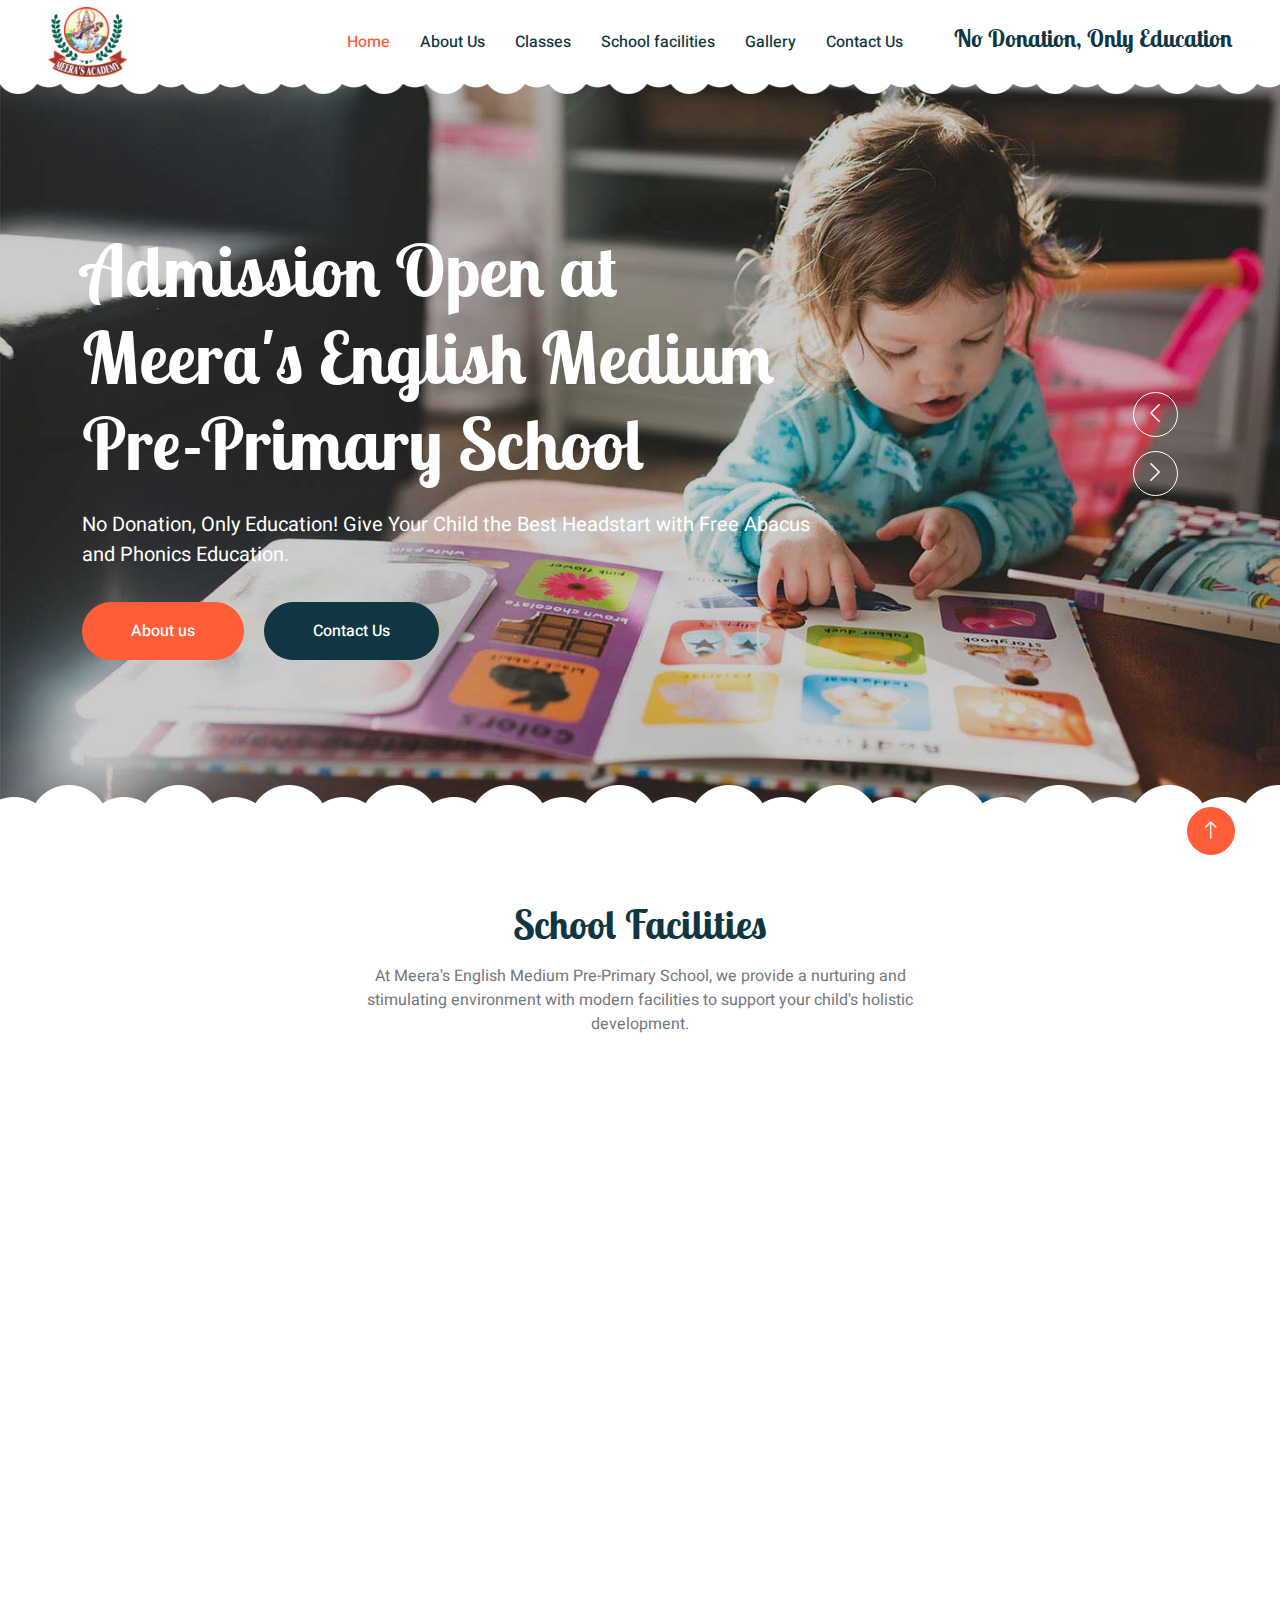
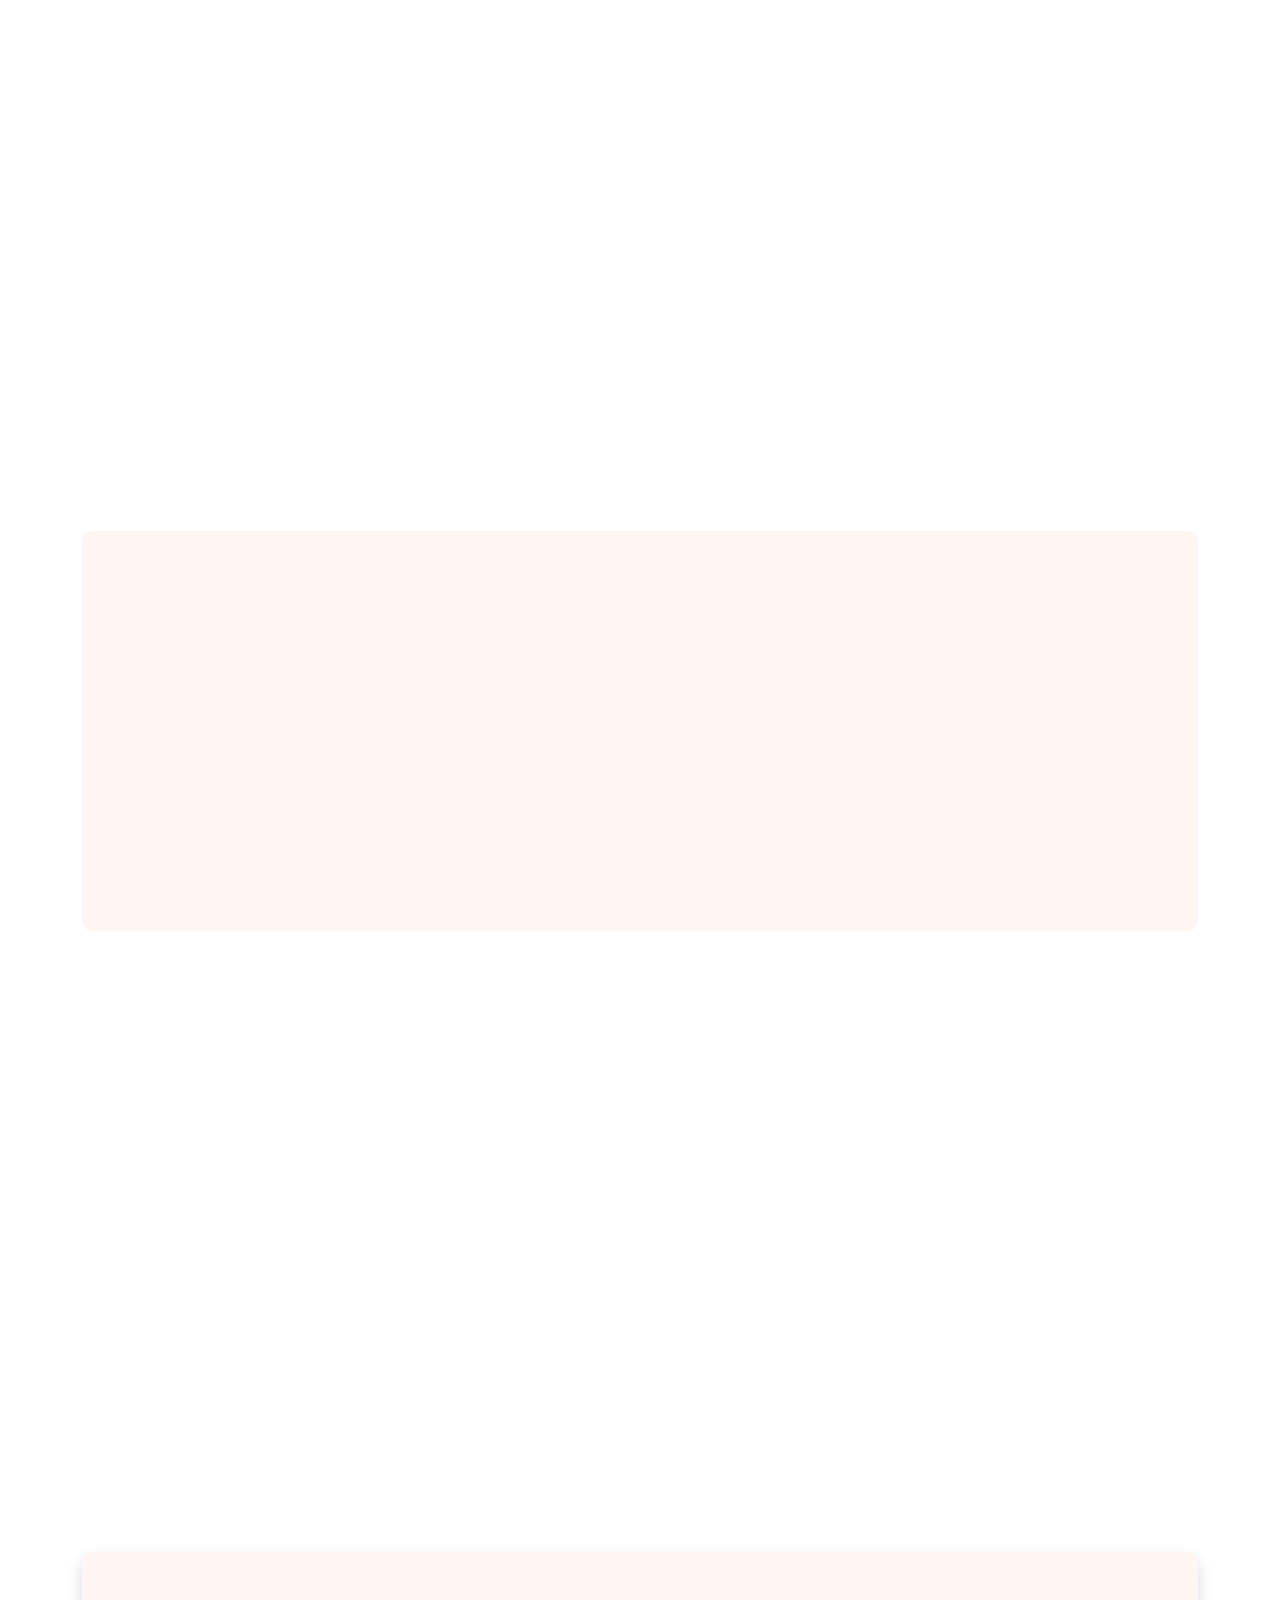
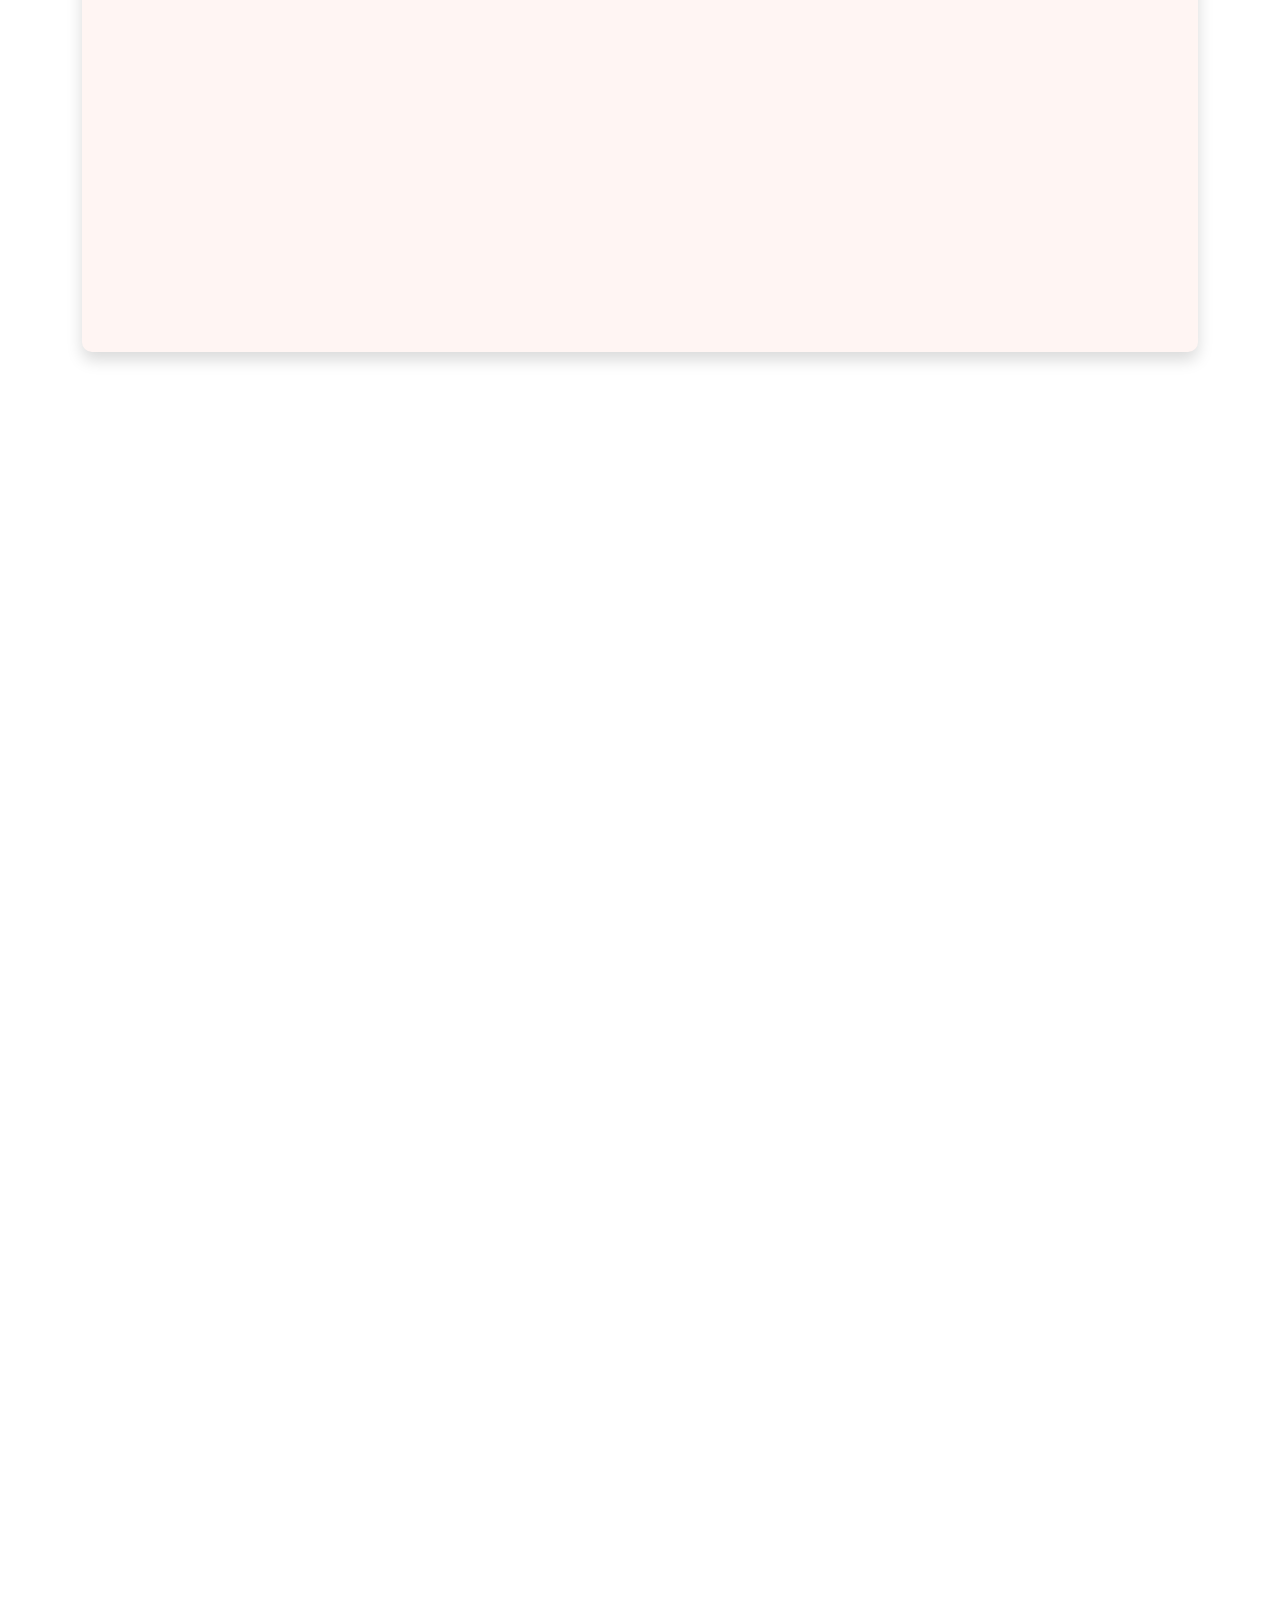
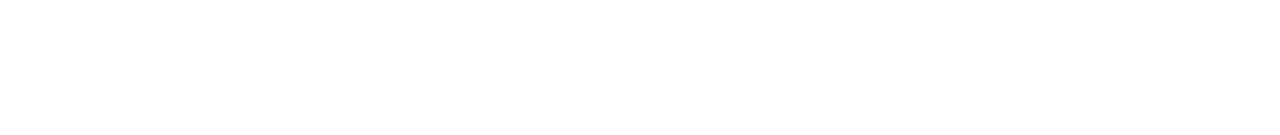
==== index.html @ 2c327e17 "first commit" ====
<!DOCTYPE html>
<html lang="en">
  <head>
    <meta charset="utf-8" />
    <title>Meera's Academy</title>
    <meta content="width=device-width, initial-scale=1.0" name="viewport" />
    <meta content="" name="keywords" />
    <meta content="" name="description" />

    <!-- Favicon -->
    <link rel="icon" href="/img/favicon.png" type="image/x-icon" />


    <!-- Google Web Fonts -->
    <link rel="preconnect" href="https://fonts.googleapis.com" />
    <link rel="preconnect" href="https://fonts.gstatic.com" crossorigin />
    <link
      href="https://fonts.googleapis.com/css2?family=Heebo:wght@400;500;600&family=Inter:wght@600&family=Lobster+Two:wght@700&display=swap"
      rel="stylesheet"
    />

    <!-- Icon Font Stylesheet -->
    <link
      href="https://cdnjs.cloudflare.com/ajax/libs/font-awesome/5.10.0/css/all.min.css"
      rel="stylesheet"
    />
    <link
      href="https://cdn.jsdelivr.net/npm/bootstrap-icons@1.4.1/font/bootstrap-icons.css"
      rel="stylesheet"
    />

    <!-- Libraries Stylesheet -->
    <link href="lib/animate/animate.min.css" rel="stylesheet" />
    <link href="lib/owlcarousel/assets/owl.carousel.min.css" rel="stylesheet" />

    <!-- Customized Bootstrap Stylesheet -->
    <link href="css/bootstrap.min.css" rel="stylesheet" />

    <!-- Template Stylesheet -->
    <link href="css/style.css" rel="stylesheet" />
  </head>

  <body>
    <div class="container-xxl bg-white p-0">
      <!-- Spinner Start -->
      <div
        id="spinner"
        class="show bg-white position-fixed translate-middle w-100 vh-100 top-50 start-50 d-flex align-items-center justify-content-center"
      >
        <div
          class="spinner-border text-primary"
          style="width: 3rem; height: 3rem"
          role="status"
        >
          <span class="sr-only">Loading...</span>
        </div>
      </div>
      <!-- Spinner End -->

      <!-- Navbar Start -->
      <nav
        class="navbar navbar-expand-lg bg-white navbar-light sticky-top px-4 px-lg-5 py-lg-0"
      >
        <a href="index.html" class="navbar-brand">
          <img
            src="/img/logo-2024.png"
            alt="School Logo"
            class="m-0 text-primary"
            style="height: 70px"
          />
        </a>

        <button
          type="button"
          class="navbar-toggler"
          data-bs-toggle="collapse"
          data-bs-target="#navbarCollapse"
        >
          <span class="navbar-toggler-icon"></span>
        </button>
        <div class="collapse navbar-collapse" id="navbarCollapse">
          <div class="navbar-nav mx-auto">
            <a href="index.html" class="nav-item nav-link active">Home</a>
            <a href="about.html" class="nav-item nav-link">About Us</a>
            <a href="classes.html" class="nav-item nav-link">Classes</a>
            <a href="facility.html" class="nav-item nav-link">School facilities</a>
            <a href="gallery.html" class="nav-item nav-link">Gallery</a>
            <!-- <div class="nav-item dropdown">
              <a
                href="#"
                class="nav-link dropdown-toggle"
                data-bs-toggle="dropdown"
                >Pages</a
              >
              <div
                class="dropdown-menu rounded-0 rounded-bottom border-0 shadow-sm m-0"
              >
                <a href="facility.html" class="dropdown-item"
                  >School Facilities</a
                >
                <a href="team.html" class="dropdown-item">Popular Teachers</a>
                <a href="call-to-action.html" class="dropdown-item"
                  >Become A Teachers</a
                >
                <a href="appointment.html" class="dropdown-item"
                  >Make Appointment</a
                >
                <a href="testimonial.html" class="dropdown-item">Testimonial</a>
                <a href="404.html" class="dropdown-item">404 Error</a>
              </div>
            </div> -->
            <a href="contact.html" class="nav-item nav-link">Contact Us</a>
          </div>
          <div class="row g-0">
            <div class="col-12 d-flex flex-column justify-content-center pt-3">
                <h4 class="text-center mb-4">No Donation, Only Education</h4>
            </div>
        </div>
        
        </div>
      </nav>
      <!-- Navbar End -->

      <!-- Carousel Start -->
      <div class="container-fluid p-0 mb-5">
        <div class="owl-carousel header-carousel position-relative">
          <div class="owl-carousel-item position-relative">
            <img
              class="img-fluid"
              src="img/carousel-1.jpg"
              alt="Meera's English Medium Pre-Primary School"
            />
            <div
              class="position-absolute top-0 start-0 w-100 h-100 d-flex align-items-center"
              style="background: rgba(0, 0, 0, 0.2)"
            >
              <div class="container">
                <div class="row justify-content-start">
                  <div class="col-10 col-lg-8">
                    <h1 class="display-2 text-white animated slideInDown mb-4">
                      Admission Open at Meera's English Medium Pre-Primary
                      School
                    </h1>
                    <p class="fs-5 fw-medium text-white mb-4 pb-2">
                      No Donation, Only Education! Give Your Child the Best
                      Headstart with Free Abacus and Phonics Education.
                    </p>
                    <a
                      href="about.html"
                      class="btn btn-primary rounded-pill py-sm-3 px-sm-5 me-3 animated slideInLeft"
                    >
                      About us
                    </a>
                    <a
                      href="contact.html"
                      class="btn btn-dark rounded-pill py-sm-3 px-sm-5 animated slideInRight"
                    >
                      Contact Us
                    </a>
                  </div>
                </div>
              </div>
            </div>
          </div>

          <div class="owl-carousel-item position-relative">
            <img
              class="img-fluid"
              src="img/carousel-2.jpg"
              alt="Meera's English Medium Pre-Primary School"
            />
            <div
              class="position-absolute top-0 start-0 w-100 h-100 d-flex align-items-center"
              style="background: rgba(0, 0, 0, 0.2)"
            >
              <div class="container">
                <div class="row justify-content-start">
                  <div class="col-10 col-lg-8">
                    <h1 class="display-2 text-white animated slideInDown mb-4">
                      Build a Brighter Future for Your Child at Meera's Academy
                    </h1>
                    <p class="fs-5 fw-medium text-white mb-4 pb-2">
                      Enroll today for Playgroup, Nursery, Junior KG, and Senior
                      KG. No Donation, Only Education! Free Abacus and Phonics
                      Classes.
                    </p>
                    <a
                      href="about.html"
                      class="btn btn-primary rounded-pill py-sm-3 px-sm-5 me-3 animated slideInLeft"
                    >
                      About us
                    </a>
                    <a
                      href="classes.html"
                      class="btn btn-dark rounded-pill py-sm-3 px-sm-5 animated slideInRight"
                    >
                      Our Classes
                    </a>
                  </div>
                </div>
              </div>
            </div>
          </div>
        </div>
      </div>
      <!-- Carousel End -->

      <!-- Facilities Start -->
      <div class="container-xxl py-5">
        <div class="container">
          <div
            class="text-center mx-auto mb-5 wow fadeInUp"
            data-wow-delay="0.1s"
            style="max-width: 600px"
          >
            <h1 class="mb-3">School Facilities</h1>
            <p>
              At Meera's English Medium Pre-Primary School, we provide a
              nurturing and stimulating environment with modern facilities to
              support your child's holistic development.
            </p>
          </div>
          <div class="row g-4">
            <div class="col-lg-3 col-sm-6 wow fadeInUp" data-wow-delay="0.1s">
              <div class="facility-item">
                <div class="facility-icon bg-primary">
                  <span class="bg-primary"></span>
                  <i class="fa fa-chalkboard-teacher fa-3x text-primary"></i>
                  <span class="bg-primary"></span>
                </div>
                <div class="facility-text bg-primary">
                  <h3 class="text-primary mb-3">Qualified Teachers</h3>
                  <p class="mb-0">
                    Experienced and caring teachers dedicated to providing
                    quality education and individual attention.
                  </p>
                </div>
              </div>
            </div>
            <div class="col-lg-3 col-sm-6 wow fadeInUp" data-wow-delay="0.3s">
              <div class="facility-item">
                <div class="facility-icon bg-success">
                  <span class="bg-success"></span>
                  <i class="fa fa-book fa-3x text-success"></i>
                  <span class="bg-success"></span>
                </div>
                <div class="facility-text bg-success">
                  <h3 class="text-success mb-3">Free Abacus & Phonics</h3>
                  <p class="mb-0">
                    Enhance cognitive and language skills with our free Abacus
                    and Phonics education programs.
                  </p>
                </div>
              </div>
            </div>
            <div class="col-lg-3 col-sm-6 wow fadeInUp" data-wow-delay="0.5s">
              <div class="facility-item">
                <div class="facility-icon bg-warning">
                  <span class="bg-warning"></span>
                  <i class="fa fa-paint-brush fa-3x text-warning"></i>
                  <span class="bg-warning"></span>
                </div>
                <div class="facility-text bg-warning">
                  <h3 class="text-warning mb-3">Engaging Activities</h3>
                  <p class="mb-0">
                    Creative and fun-filled activities to promote learning
                    through play and exploration.
                  </p>
                </div>
              </div>
            </div>
            <div class="col-lg-3 col-sm-6 wow fadeInUp" data-wow-delay="0.7s">
              <div class="facility-item">
                <div class="facility-icon bg-info">
                  <span class="bg-info"></span>
                  <i class="fa fa-smile fa-3x text-info"></i>
                  <span class="bg-info"></span>
                </div>
                <div class="facility-text bg-info">
                  <h3 class="text-info mb-3">Positive Learning Environment</h3>
                  <p class="mb-0">
                    A nurturing atmosphere that fosters positivity and a love
                    for learning.
                  </p>
                </div>
              </div>
            </div>
          </div>
        </div>
      </div>

      <!-- Facilities End -->

      <!-- About Start -->
      <div class="container-xxl py-5">
        <div class="container">
          <div class="row g-5 align-items-center">
            <div class="col-lg-6 wow fadeInUp" data-wow-delay="0.1s">
              <h1 class="mb-4">
                Discover Our School's Vision and Enriching Activities
              </h1>
              <p>
                At Meera's English Medium Pre-Primary School, we are dedicated
                to creating a joyful and engaging learning environment. Our goal
                is to nurture young minds through play-based learning and a
                well-rounded curriculum.
              </p>
              <p class="mb-4">
                Our cultural activities and interactive programs are designed to
                promote holistic development, build social skills, and encourage
                creative expression. We believe in celebrating every child's
                unique talents and guiding them to thrive both academically and
                emotionally.
              </p>
              <div class="row g-4 align-items-center">
                <div class="col-sm-6">
                  <a
                    class="btn btn-primary rounded-pill py-3 px-5"
                    href="about.html"
                  >
                    Learn More
                  </a>
                </div>
                <div class="col-sm-6">
                  <div class="d-flex align-items-center">
                    <!-- <img
                                    class="rounded-circle flex-shrink-0"
                                    src="img/user.jpg"
                                    alt="Principal"
                                    style="width: 45px; height: 45px"
                                /> -->
                    <div class="ms-3">
                      <h6 class="text-primary mb-1">Mrs. Meera Jambhulkar</h6>
                      <small>Principal & Founder</small>
                    </div>
                  </div>
                </div>
              </div>
            </div>
            <div class="col-lg-6 about-img wow fadeInUp" data-wow-delay="0.5s">
              <div class="row">
                <div class="col-12 text-center">
                  <img
                    class="img-fluid w-75 rounded-circle bg-light p-3"
                    src="img/about-1.jpg"
                    alt="School Activity"
                  />
                </div>
                <div class="col-6 text-start" style="margin-top: -150px">
                  <img
                    class="img-fluid w-100 rounded-circle bg-light p-3"
                    src="img/about-2.jpg"
                    alt="Creative Learning"
                  />
                </div>
                <div class="col-6 text-end" style="margin-top: -150px">
                  <img
                    class="img-fluid w-100 rounded-circle bg-light p-3"
                    src="img/about-3.jpg"
                    alt="Cultural Event"
                  />
                </div>
              </div>
            </div>
          </div>
        </div>
      </div>

      <!-- About End -->

      <!-- Call To Action Start -->
      <div class="container-xxl py-5">
        <div class="container">
          <div class="bg-light rounded">
            <div class="row g-0">
              <div
                class="col-lg-6 wow fadeIn"
                data-wow-delay="0.1s"
                style="min-height: 400px"
              >
                <div class="position-relative h-100">
                  <img
                    class="position-absolute w-100 h-100 rounded"
                    src="img/call-to-action.jpg"
                    style="object-fit: cover"
                    alt="Join Now"
                  />
                </div>
              </div>
              <div class="col-lg-6 wow fadeIn" data-wow-delay="0.5s">
                <div
                  class="h-100 d-flex flex-column justify-content-center p-5"
                >
                  <h1 class="mb-4">Join Now</h1>
                  <p class="mb-4">
                    Be a part of our vibrant community! Join us today to
                    experience quality education, engaging activities, and a
                    nurturing environment that helps your child grow, learn, and
                    thrive.
                  </p>
                </div>
              </div>
            </div>
          </div>
        </div>
      </div>

      <!-- Call To Action End -->

      <!-- Classes Start -->
      <div class="container-xxl py-5">
        <div class="container">
          <div
            class="text-center mx-auto mb-5 wow fadeInUp"
            data-wow-delay="0.1s"
            style="max-width: 600px"
          >
            <h1 class="mb-3">School Classes</h1>
            <p>Build a Brighter Future for Your Child at Meera's Academy</p>
          </div>
          <div class="row g-4">
            <div class="col-lg-3 col-md-6 wow fadeInUp" data-wow-delay="0.1s">
              <div class="classes-item">
                <div class="bg-light rounded-circle w-75 mx-auto p-3">
                  <img
                    class="img-fluid rounded-circle"
                    src="img/classes-1.jpg"
                    alt=""
                  />
                </div>
                <div class="bg-light rounded p-4 pt-5 mt-n5">
                  <a class="d-block text-center h3 mt-3 mb-4" href=""
                    >Play Group</a
                  >
                </div>
              </div>
            </div>
            <div class="col-lg-3 col-md-6 wow fadeInUp" data-wow-delay="0.3s">
              <div class="classes-item">
                <div class="bg-light rounded-circle w-75 mx-auto p-3">
                  <img
                    class="img-fluid rounded-circle"
                    src="img/classes-2.jpg"
                    alt=""
                  />
                </div>
                <div class="bg-light rounded p-4 pt-5 mt-n5">
                  <a class="d-block text-center h3 mt-3 mb-4" href=""
                    >Nursery</a
                  >
                </div>
              </div>
            </div>
            <div class="col-lg-3 col-md-6 wow fadeInUp" data-wow-delay="0.5s">
              <div class="classes-item">
                <div class="bg-light rounded-circle w-75 mx-auto p-3">
                  <img
                    class="img-fluid rounded-circle"
                    src="img/classes-3.jpg"
                    alt=""
                  />
                </div>
                <div class="bg-light rounded p-4 pt-5 mt-n5">
                  <a class="d-block text-center h3 mt-3 mb-4" href=""
                    >Junior KG</a
                  >
                </div>
              </div>
            </div>
            <div class="col-lg-3 col-md-6 wow fadeInUp" data-wow-delay="0.7s">
              <div class="classes-item">
                <div class="bg-light rounded-circle w-75 mx-auto p-3">
                  <img
                    class="img-fluid rounded-circle"
                    src="img/classes-4.jpg"
                    alt=""
                  />
                </div>
                <div class="bg-light rounded p-4 pt-5 mt-n5">
                  <a class="d-block text-center h3 mt-3 mb-4" href=""
                    >Senior KG</a
                  >
                </div>
              </div>
            </div>
          </div>
        </div>
      </div>

      <!-- Classes End -->

      <!-- Appointment Start -->
      <div class="container-xxl py-5">
        <div class="container">
          <div class="bg-light rounded shadow">
            <div class="row g-0">
              <div class="col-lg-6 wow fadeIn" data-wow-delay="0.1s">
                <div
                  class="h-100 d-flex flex-column justify-content-center p-5"
                >
                  <h1 class="mb-4 display-5 fw-bold text-primary">
                    Make Appointment
                  </h1>
                  <div class="mb-4">
                    <p class="mb-3 fs-5">
                      <i class="bi bi-envelope-fill text-primary me-2"></i>
                      <strong>Email:</strong>
                      <a
                        href="mailto:meerasacademy2019@gmail.com"
                        class="text-dark text-decoration-none"
                      >
                        meerasacademy2019@gmail.com
                      </a>
                    </p>
                    <p class="mb-3 fs-5">
                      <i class="bi bi-telephone-fill text-primary me-2"></i>
                      <strong>Phone 1:</strong>
                      <a
                        href="tel:+919922527374"
                        class="text-dark text-decoration-none"
                      >
                        +91 9922527374
                      </a>
                    </p>
                    <p class="fs-5">
                      <i class="bi bi-telephone-fill text-primary me-2"></i>
                      <strong>Phone 2:</strong>
                      <a
                        href="tel:+919699600430"
                        class="text-dark text-decoration-none"
                      >
                        +91 9699600430
                      </a>
                    </p>
                  </div>
                </div>
              </div>
              <div
                class="col-lg-6 wow fadeIn"
                data-wow-delay="0.5s"
                style="min-height: 400px"
              >
                <div class="position-relative h-100">
                  <img
                    class="position-absolute w-100 h-100 rounded"
                    src="img/appointment.jpg"
                    style="object-fit: cover"
                    alt="Appointment Image"
                  />
                </div>
              </div>
            </div>
          </div>
        </div>
      </div>

      <!-- Appointment End -->

      <!-- Team Start -->
      <!-- <div class="container-xxl py-5">
        <div class="container">
          <div
            class="text-center mx-auto mb-5 wow fadeInUp"
            data-wow-delay="0.1s"
            style="max-width: 600px"
          >
            <h1 class="mb-3">Popular Teachers</h1>
            <p>
              Eirmod sed ipsum dolor sit rebum labore magna erat. Tempor ut
              dolore lorem kasd vero ipsum sit eirmod sit. Ipsum diam justo sed
              rebum vero dolor duo.
            </p>
          </div>
          <div class="row g-4">
            <div class="col-lg-4 col-md-6 wow fadeInUp" data-wow-delay="0.1s">
              <div class="team-item position-relative">
                <img
                  class="img-fluid rounded-circle w-75"
                  src="img/team-1.jpg"
                  alt=""
                />
                <div class="team-text">
                  <h3>Full Name</h3>
                  <p>Designation</p>
                  <div class="d-flex align-items-center">
                    <a class="btn btn-square btn-primary mx-1" href=""
                      ><i class="fab fa-facebook-f"></i
                    ></a>
                    <a class="btn btn-square btn-primary mx-1" href=""
                      ><i class="fab fa-twitter"></i
                    ></a>
                    <a class="btn btn-square btn-primary mx-1" href=""
                      ><i class="fab fa-instagram"></i
                    ></a>
                  </div>
                </div>
              </div>
            </div>
            <div class="col-lg-4 col-md-6 wow fadeInUp" data-wow-delay="0.3s">
              <div class="team-item position-relative">
                <img
                  class="img-fluid rounded-circle w-75"
                  src="img/team-2.jpg"
                  alt=""
                />
                <div class="team-text">
                  <h3>Full Name</h3>
                  <p>Designation</p>
                  <div class="d-flex align-items-center">
                    <a class="btn btn-square btn-primary mx-1" href=""
                      ><i class="fab fa-facebook-f"></i
                    ></a>
                    <a class="btn btn-square btn-primary mx-1" href=""
                      ><i class="fab fa-twitter"></i
                    ></a>
                    <a class="btn btn-square btn-primary mx-1" href=""
                      ><i class="fab fa-instagram"></i
                    ></a>
                  </div>
                </div>
              </div>
            </div>
            <div class="col-lg-4 col-md-6 wow fadeInUp" data-wow-delay="0.5s">
              <div class="team-item position-relative">
                <img
                  class="img-fluid rounded-circle w-75"
                  src="img/team-3.jpg"
                  alt=""
                />
                <div class="team-text">
                  <h3>Full Name</h3>
                  <p>Designation</p>
                  <div class="d-flex align-items-center">
                    <a class="btn btn-square btn-primary mx-1" href=""
                      ><i class="fab fa-facebook-f"></i
                    ></a>
                    <a class="btn btn-square btn-primary mx-1" href=""
                      ><i class="fab fa-twitter"></i
                    ></a>
                    <a class="btn btn-square btn-primary mx-1" href=""
                      ><i class="fab fa-instagram"></i
                    ></a>
                  </div>
                </div>
              </div>
            </div>
          </div>
        </div>
      </div> -->
      <!-- Team End -->

      <!-- Testimonial Start -->
      <div class="container-xxl py-5">
        <div class="container">
            <div class="text-center mx-auto mb-5 wow fadeInUp" data-wow-delay="0.1s" style="max-width: 600px">
                <h1 class="mb-3">What Parents Say About Us</h1>
                <p>
                    Hear directly from parents about their experiences and the positive impact our school has had on their children.
                </p>
            </div>
            <div class="owl-carousel testimonial-carousel wow fadeInUp" data-wow-delay="0.1s">
                <div class="testimonial-item bg-light rounded p-5">
                    <p class="fs-5">
                        I am very thankful to have my child in this school and big thanks to Principal mam and other staff for their best efforts. Excellent experience with the school and other staff. This school provides individual attention towards each and every student. A big thank you 😊
                    </p>
                    <div class="d-flex align-items-center bg-white me-n5" style="border-radius: 50px 0 0 50px">
                        <div class="ps-3">
                            <h3 class="mb-1">Pooja G</h3>
                        </div>
                    </div>
                </div>
    
                <div class="testimonial-item bg-light rounded p-5">
                    <p class="fs-5">
                        Education oriented, best pre school in Talegaon Dabhade. Affordable fees and best education, even after a gap in studies due to some issues, now she is on track and doing excellent in studies. Thank you to all teachers and school, great experience 🙏😁
                    </p>
                    <div class="d-flex align-items-center bg-white me-n5" style="border-radius: 50px 0 0 50px">
                        <div class="ps-3">
                            <h3 class="mb-1">Priti Kale</h3>
                        </div>
                    </div>
                </div>
    
                <div class="testimonial-item bg-light rounded p-5">
                    <p class="fs-5">
                        Best pre-school in Talegaon Dabhade, education-oriented, activity-based pre-school. My twins really enjoy here! I am very satisfied.
                    </p>
                    <div class="d-flex align-items-center bg-white me-n5" style="border-radius: 50px 0 0 50px">
                        <div class="ps-3">
                            <h3 class="mb-1">Shivam</h3>
                        </div>
                    </div>
                </div>
    
                <div class="testimonial-item bg-light rounded p-5">
                    <p class="fs-5">
                        Best school, not only education but also all-around growth which I was looking for my kid. Thank you Meera's English Medium Pre-Primary School.
                    </p>
                    <div class="d-flex align-items-center bg-white me-n5" style="border-radius: 50px 0 0 50px">
                        <div class="ps-3">
                            <h3 class="mb-1">Suchi Udas</h3>
                        </div>
                    </div>
                </div>
    
                <div class="testimonial-item bg-light rounded p-5">
                    <p class="fs-5">
                        Focused teachers 👍 always conduct various activities for kids' overall development 👍 Best of luck 👍 Keep up the good work in future also 👍
                    </p>
                    <div class="d-flex align-items-center bg-white me-n5" style="border-radius: 50px 0 0 50px">
                        <div class="ps-3">
                            <h3 class="mb-1">Prajakta Rakate</h3>
                        </div>
                    </div>
                </div>
    
                <div class="testimonial-item bg-light rounded p-5">
                    <p class="fs-5">
                        I am very happy with the school and especially with Miss Meera as their focus is on overall child development.
                    </p>
                    <div class="d-flex align-items-center bg-white me-n5" style="border-radius: 50px 0 0 50px">
                        <div class="ps-3">
                            <h3 class="mb-1">Sunny Lamkane</h3>
                        </div>
                    </div>
                </div>
    
                <div class="testimonial-item bg-light rounded p-5">
                    <p class="fs-5">
                        One of the best options for kids' education in Talegaon Dabhade. One-to-one attention is given, all activities conducted along with study. They celebrate all festivals. Only Fees NO DONATIONS. Mrs. Meera is a very enthusiastic, experienced teacher having a good connect with all children.
                    </p>
                    <div class="d-flex align-items-center bg-white me-n5" style="border-radius: 50px 0 0 50px">
                        <div class="ps-3">
                            <h3 class="mb-1">Sayli Debadwar</h3>
                        </div>
                    </div>
                </div>
    
                <div class="testimonial-item bg-light rounded p-5">
                    <p class="fs-5">
                        Good school with no extra donation, dedicated teachers who give personal attention to each child. All competitions, functions, and festivals are celebrated with joy and fun. Teaching videos posted regularly in parents' group.
                    </p>
                    <div class="d-flex align-items-center bg-white me-n5" style="border-radius: 50px 0 0 50px">
                        <div class="ps-3">
                            <h3 class="mb-1">Anita Marathe</h3>
                        </div>
                    </div>
                </div>
    
                <div class="testimonial-item bg-light rounded p-5">
                    <p class="fs-5">
                        Good environment, and importantly, no Donations. Skilled teachers and best activities. My daughter has taught us, and I am very happy for that. So thanks to all teachers.
                    </p>
                    <div class="d-flex align-items-center bg-white me-n5" style="border-radius: 50px 0 0 50px">
                        <div class="ps-3">
                            <h3 class="mb-1">Sagar Pandirkar</h3>
                        </div>
                    </div>
                </div>
    
            </div>
        </div>
    </div>
    
      
      <!-- Testimonial End -->

      <!-- Footer Start -->
      <div
        class="container-fluid bg-dark text-white-50 footer pt-5 mt-5 wow fadeIn"
        data-wow-delay="0.1s"
      >
      <div class="container py-5">
        <div class="row g-4">
          <!-- Get In Touch Section -->
          <div class="col-lg-3 col-md-6">
            <h3 class="text-white mb-4">Get In Touch</h3>
            <p class="mb-2">
              <i class="fa fa-map-marker-alt me-3"> Branch 1 -</i>Ganesh Apartment, Row House No 5, Talegaon-Katvi Road, Opp Thakur Priyanka Building, Talegaon Dabhade (Station) 410 507
            </p>
            <p class="mb-2">
              <i class="fa fa-map-marker-alt me-3"> Branch 2 -</i>
              Shop No. 1, Bhama Ambar Building, Subhash Chowk, Talegaon Dabhade (Gavthan), Tal Maval, Dist. Pune-410 506
            </p>
            <p class="mb-2">
              <i class="fa fa-phone-alt me-3"></i>+91 9922527374
            </p>
            <p class="mb-2">
              <i class="fa fa-envelope me-3"></i>meerasacademy2019@gmail.com
            </p>
            <div class="d-flex pt-2">
              <a class="btn btn-outline-light btn-social" href="https://www.facebook.com/meera.jambhulkar.7">
                <i class="fab fa-facebook-f"></i>
              </a>
              <a class="btn btn-outline-light btn-social" href="https://www.instagram.com/meeras_pre_primery_school/">
                <i class="fab fa-instagram"></i>
              </a>
            </div>
          </div>
      
          <!-- Quick Links Section -->
          <div class="col-lg-3 col-md-6">
            <h3 class="text-white mb-4">Quick Links</h3>
            <a class="btn btn-link text-white-50" href="about.html">About Us</a>
            <a class="btn btn-link text-white-50" href="contact.html">Contact Us</a>
            <a class="btn btn-link text-white-50" href="classes.html">Our Programs</a>
            <a class="btn btn-link text-white-50" href="gallery.html">Gallery</a>
          </div>
      
          <!-- Branch 1 Map Section -->
          <div class="col-lg-3 col-md-6">
            <h3 class="text-white mb-4">Branch 1</h3>
            <iframe src="https://www.google.com/maps/embed?pb=!1m18!1m12!1m3!1d572.6316292907213!2d73.68504732895836!3d18.720898207297964!2m3!1f0!2f0!3f0!3m2!1i1024!2i768!4f13.1!3m3!1m2!1s0x3bc2b1e98ec0d7b5%3A0x47307ceed3ab37!2sMeera&#39;s%20English%20Medium%20Pre-Primary%20School!5e0!3m2!1sen!2sus!4v1741086554092!5m2!1sen!2sus" width="100%" height="200" style="border: 0" allowfullscreen="" loading="lazy"></iframe>
          </div>
      
          <!-- Branch 2 Map Section -->
          <div class="col-lg-3 col-md-6">
            <h3 class="text-white mb-4">Branch 2</h3>
            <iframe src="https://www.google.com/maps/embed?pb=!1m18!1m12!1m3!1d3780.876703759056!2d73.67531077480892!3d18.731587286161437!2m3!1f0!2f0!3f0!3m2!1i1024!2i768!4f13.1!3m3!1m2!1s0x3bc2b1aa20e286f3%3A0x2f82cfa5d162f95!2sBhama%20Ambar%2C%20Subhash%20Chowk%2C%20Talegaon%20Dabhade%2C%20Maharashtra%20410506%2C%20India!5e0!3m2!1sen!2sus!4v1741087923456!5m2!1sen!2sus" width="100%" height="200" style="border: 0" allowfullscreen="" loading="lazy"></iframe>
          </div>
        </div>
      </div>
      
      

        <!-- Footer Bottom -->
        <div class="container">
          <div class="copyright">
            <div class="row">
              <div class="col-md-12 text-center mb-3 mb-md-0">
                &copy;
                <a class="border-bottom" href="#"
                  >Meera's English Medium Pre-Primary School</a
                >, All Rights Reserved.
                <br />
                Designed By
                <a class="border-bottom" href="https://htmlcodex.com"
                  >HTML Codex</a
                >
              </div>
            </div>
          </div>
        </div>
      </div>

      <!-- Footer End -->

      <!-- Back to Top -->
      <a href="#" class="btn btn-lg btn-primary btn-lg-square back-to-top"
        ><i class="bi bi-arrow-up"></i
      ></a>
    </div>

    <!-- JavaScript Libraries -->
    <script src="https://code.jquery.com/jquery-3.4.1.min.js"></script>
    <script src="https://cdn.jsdelivr.net/npm/bootstrap@5.0.0/dist/js/bootstrap.bundle.min.js"></script>
    <script src="lib/wow/wow.min.js"></script>
    <script src="lib/easing/easing.min.js"></script>
    <script src="lib/waypoints/waypoints.min.js"></script>
    <script src="lib/owlcarousel/owl.carousel.min.js"></script>

    <!-- Template Javascript -->
    <script src="js/main.js"></script>
  </body>
</html>
---- css/style.css ----
/********** Template CSS **********/
:root {
    --primary: #FE5D37;
    --light: #FFF5F3;
    --dark: #103741;
}

.back-to-top {
    position: fixed;
    display: none;
    right: 45px;
    bottom: 45px;
    z-index: 99;
}


/*** Spinner ***/
#spinner {
    opacity: 0;
    visibility: hidden;
    transition: opacity .5s ease-out, visibility 0s linear .5s;
    z-index: 99999;
}

#spinner.show {
    transition: opacity .5s ease-out, visibility 0s linear 0s;
    visibility: visible;
    opacity: 1;
}


/*** Button ***/
.btn {
    font-weight: 500;
    transition: .5s;
}

.btn.btn-primary {
    color: #FFFFFF;
}

.btn-square {
    width: 38px;
    height: 38px;
}

.btn-sm-square {
    width: 32px;
    height: 32px;
}

.btn-lg-square {
    width: 48px;
    height: 48px;
}

.btn-square,
.btn-sm-square,
.btn-lg-square {
    padding: 0;
    display: flex;
    align-items: center;
    justify-content: center;
    font-weight: normal;
    border-radius: 50px;
}


/*** Heading ***/
h1,
h2,
h3,
h4,
.h1,
.h2,
.h3,
.h4,
.display-1,
.display-2,
.display-3,
.display-4,
.display-5,
.display-6 {
    font-family: 'Lobster Two', cursive;
    font-weight: 700;
}

h5,
h6,
.h5,
.h6 {
    font-weight: 600;
}

.font-secondary {
    font-family: 'Lobster Two', cursive;
}


/*** Navbar ***/
.navbar .navbar-nav .nav-link {
    padding: 30px 15px;
    color: var(--dark);
    font-weight: 500;
    outline: none;
}

.navbar .navbar-nav .nav-link:hover,
.navbar .navbar-nav .nav-link.active {
    color: var(--primary);
}

.navbar.sticky-top {
    top: -100px;
    transition: .5s;
}

.navbar .dropdown-toggle::after {
    border: none;
    content: "\f107";
    font-family: "Font Awesome 5 Free";
    font-weight: 900;
    vertical-align: middle;
    margin-left: 5px;
    transition: .5s;
}

.navbar .dropdown-toggle[aria-expanded=true]::after {
    transform: rotate(-180deg);
}

@media (max-width: 991.98px) {
    .navbar .navbar-nav .nav-link  {
        margin-right: 0;
        padding: 10px 0;
    }

    .navbar .navbar-nav {
        margin-top: 15px;
        border-top: 1px solid #EEEEEE;
    }
}

@media (min-width: 992px) {
    .navbar .nav-item .dropdown-menu {
        display: block;
        top: calc(100% - 15px);
        margin-top: 0;
        opacity: 0;
        visibility: hidden;
        transition: .5s;
        
    }

    .navbar .nav-item:hover .dropdown-menu {
        top: 100%;
        visibility: visible;
        transition: .5s;
        opacity: 1;
    }
}


/*** Header ***/
.header-carousel::before,
.header-carousel::after,
.page-header::before,
.page-header::after {
    position: absolute;
    content: "";
    width: 100%;
    height: 10px;
    top: 0;
    left: 0;
    background: url(../img/bg-header-top.png) center center repeat-x;
    z-index: 1;
}

.header-carousel::after,
.page-header::after {
    height: 19px;
    top: auto;
    bottom: 0;
    background: url(../img/bg-header-bottom.png) center center repeat-x;
}

@media (max-width: 768px) {
    .header-carousel .owl-carousel-item {
        position: relative;
        min-height: 500px;
    }
    
    .header-carousel .owl-carousel-item img {
        position: absolute;
        width: 100%;
        height: 100%;
        object-fit: cover;
    }

    .header-carousel .owl-carousel-item p {
        font-size: 16px !important;
        font-weight: 400 !important;
    }

    .header-carousel .owl-carousel-item h1 {
        font-size: 30px;
        font-weight: 600;
    }
}

.header-carousel .owl-nav {
    position: absolute;
    top: 50%;
    right: 8%;
    transform: translateY(-50%);
    display: flex;
    flex-direction: column;
}

.header-carousel .owl-nav .owl-prev,
.header-carousel .owl-nav .owl-next {
    margin: 7px 0;
    width: 45px;
    height: 45px;
    display: flex;
    align-items: center;
    justify-content: center;
    color: #FFFFFF;
    background: transparent;
    border: 1px solid #FFFFFF;
    border-radius: 45px;
    font-size: 22px;
    transition: .5s;
}

.header-carousel .owl-nav .owl-prev:hover,
.header-carousel .owl-nav .owl-next:hover {
    background: var(--primary);
    border-color: var(--primary);
}

.page-header {
    background: linear-gradient(rgba(0, 0, 0, .2), rgba(0, 0, 0, .2)), url(../img/carousel-1.jpg) center center no-repeat;
    background-size: cover;
}

.breadcrumb-item + .breadcrumb-item::before {
    color: rgba(255, 255, 255, .5);
}


/*** Facility ***/
.facility-item .facility-icon {
    position: relative;
    margin: 0 auto;
    width: 100px;
    height: 100px;
    border-radius: 100px;
    display: flex;
    align-items: center;
    justify-content: center;
}

.facility-item .facility-icon::before {
    position: absolute;
    content: "";
    width: 100%;
    height: 100%;
    top: 0;
    left: 0;
    background: rgba(255, 255, 255, .9);
    transition: .5s;
    z-index: 1;
}

.facility-item .facility-icon span {
    position: absolute;
    content: "";
    width: 15px;
    height: 30px;
    top: 0;
    left: 0;
    border-radius: 50%;
}

.facility-item .facility-icon span:last-child {
    left: auto;
    right: 0;
}

.facility-item .facility-icon i {
    position: relative;
    z-index: 2;
}

.facility-item .facility-text {
    position: relative;
    min-height: 250px;
    padding: 30px;
    border-radius: 100%;
    display: flex;
    text-align: center;
    justify-content: center;
    flex-direction: column;
}

.facility-item .facility-text::before {
    position: absolute;
    content: "";
    width: 100%;
    height: 100%;
    top: 0;
    left: 0;
    background: rgba(255, 255, 255, .9);
    transition: .5s;
    z-index: 1;
}

.facility-item .facility-text * {
    position: relative;
    z-index: 2;
}

.facility-item:hover .facility-icon::before,
.facility-item:hover .facility-text::before {
    background: transparent;
}

.facility-item * {
    transition: .5s;
}

.facility-item:hover * {
    color: #FFFFFF !important;
}


/*** About ***/
.about-img img {
    transition: .5s;
}

.about-img img:hover {
    background: var(--primary) !important;
}


/*** Classes ***/
.classes-item {
    transition: .5s;
}

.classes-item:hover {
    margin-top: -10px;
}


/*** Team ***/
.team-item .team-text {
    position: absolute;
    width: 250px;
    height: 250px;
    bottom: 0;
    right: 0;
    display: flex;
    align-items: center;
    justify-content: center;
    flex-direction: column;
    background: #FFFFFF;
    border: 17px solid var(--light);
    border-radius: 250px;
    transition: .5s;
}

.team-item:hover .team-text {
    border-color: var(--primary);
}


/*** Testimonial ***/
.testimonial-carousel {
    padding-left: 1.5rem;
    padding-right: 1.5rem;
}

@media (min-width: 576px) {
    .testimonial-carousel {
        padding-left: 4rem;
        padding-right: 4rem;
    }
}

.testimonial-carousel .testimonial-item .border {
    border: 1px dashed rgba(0, 185, 142, .3) !important;
}

.testimonial-carousel .owl-nav {
    position: absolute;
    width: 100%;
    height: 45px;
    top: 50%;
    left: 0;
    transform: translateY(-50%);
    display: flex;
    justify-content: space-between;
    z-index: 1;
}

.testimonial-carousel .owl-nav .owl-prev,
.testimonial-carousel .owl-nav .owl-next {
    position: relative;
    width: 45px;
    height: 45px;
    display: flex;
    align-items: center;
    justify-content: center;
    color: #FFFFFF;
    background: var(--primary);
    border-radius: 45px;
    font-size: 20px;
    transition: .5s;
}

.testimonial-carousel .owl-nav .owl-prev:hover,
.testimonial-carousel .owl-nav .owl-next:hover {
    background: var(--dark);
}


/*** Footer ***/
.footer .btn.btn-social {
    margin-right: 5px;
    width: 45px;
    height: 45px;
    display: flex;
    align-items: center;
    justify-content: center;
    color: #FFFFFF;
    border: 1px solid rgba(255,255,255,0.5);
    border-radius: 45px;
    transition: .3s;
}

.footer .btn.btn-social:hover {
    border-color: var(--primary);
    background: var(--primary);
}

.footer .btn.btn-link {
    display: block;
    margin-bottom: 5px;
    padding: 0;
    text-align: left;
    font-size: 16px;
    font-weight: normal;
    text-transform: capitalize;
    transition: .3s;
}

.footer .btn.btn-link::before {
    position: relative;
    content: "\f105";
    font-family: "Font Awesome 5 Free";
    font-weight: 900;
    margin-right: 10px;
}

.footer .btn.btn-link:hover {
    color: var(--primary) !important;
    letter-spacing: 1px;
    box-shadow: none;
}

.footer .form-control {
    border-color: rgba(255,255,255,0.5);
}

.footer .copyright {
    padding: 25px 0;
    font-size: 15px;
    border-top: 1px solid rgba(256, 256, 256, .1);
}

.footer .copyright a {
    color: #FFFFFF;
}

.footer .footer-menu a {
    margin-right: 15px;
    padding-right: 15px;
    border-right: 1px solid rgba(255, 255, 255, .1);
}

.footer .copyright a:hover,
.footer .footer-menu a:hover {
    color: var(--primary) !important;
}

.footer .footer-menu a:last-child {
    margin-right: 0;
    padding-right: 0;
    border-right: none;
}
@media (min-width: 1400px) {
    .container,.container-sm,.container-md,.container-lg,.container-xl,.container-xxl {
        max-width: 100%;
    }
}
@media (min-width: 992px) {
    .navbar-expand-lg .navbar-collapse {
        display: flex !important
;
        flex-basis: auto;
        margin-left: 17vh;
    }
}
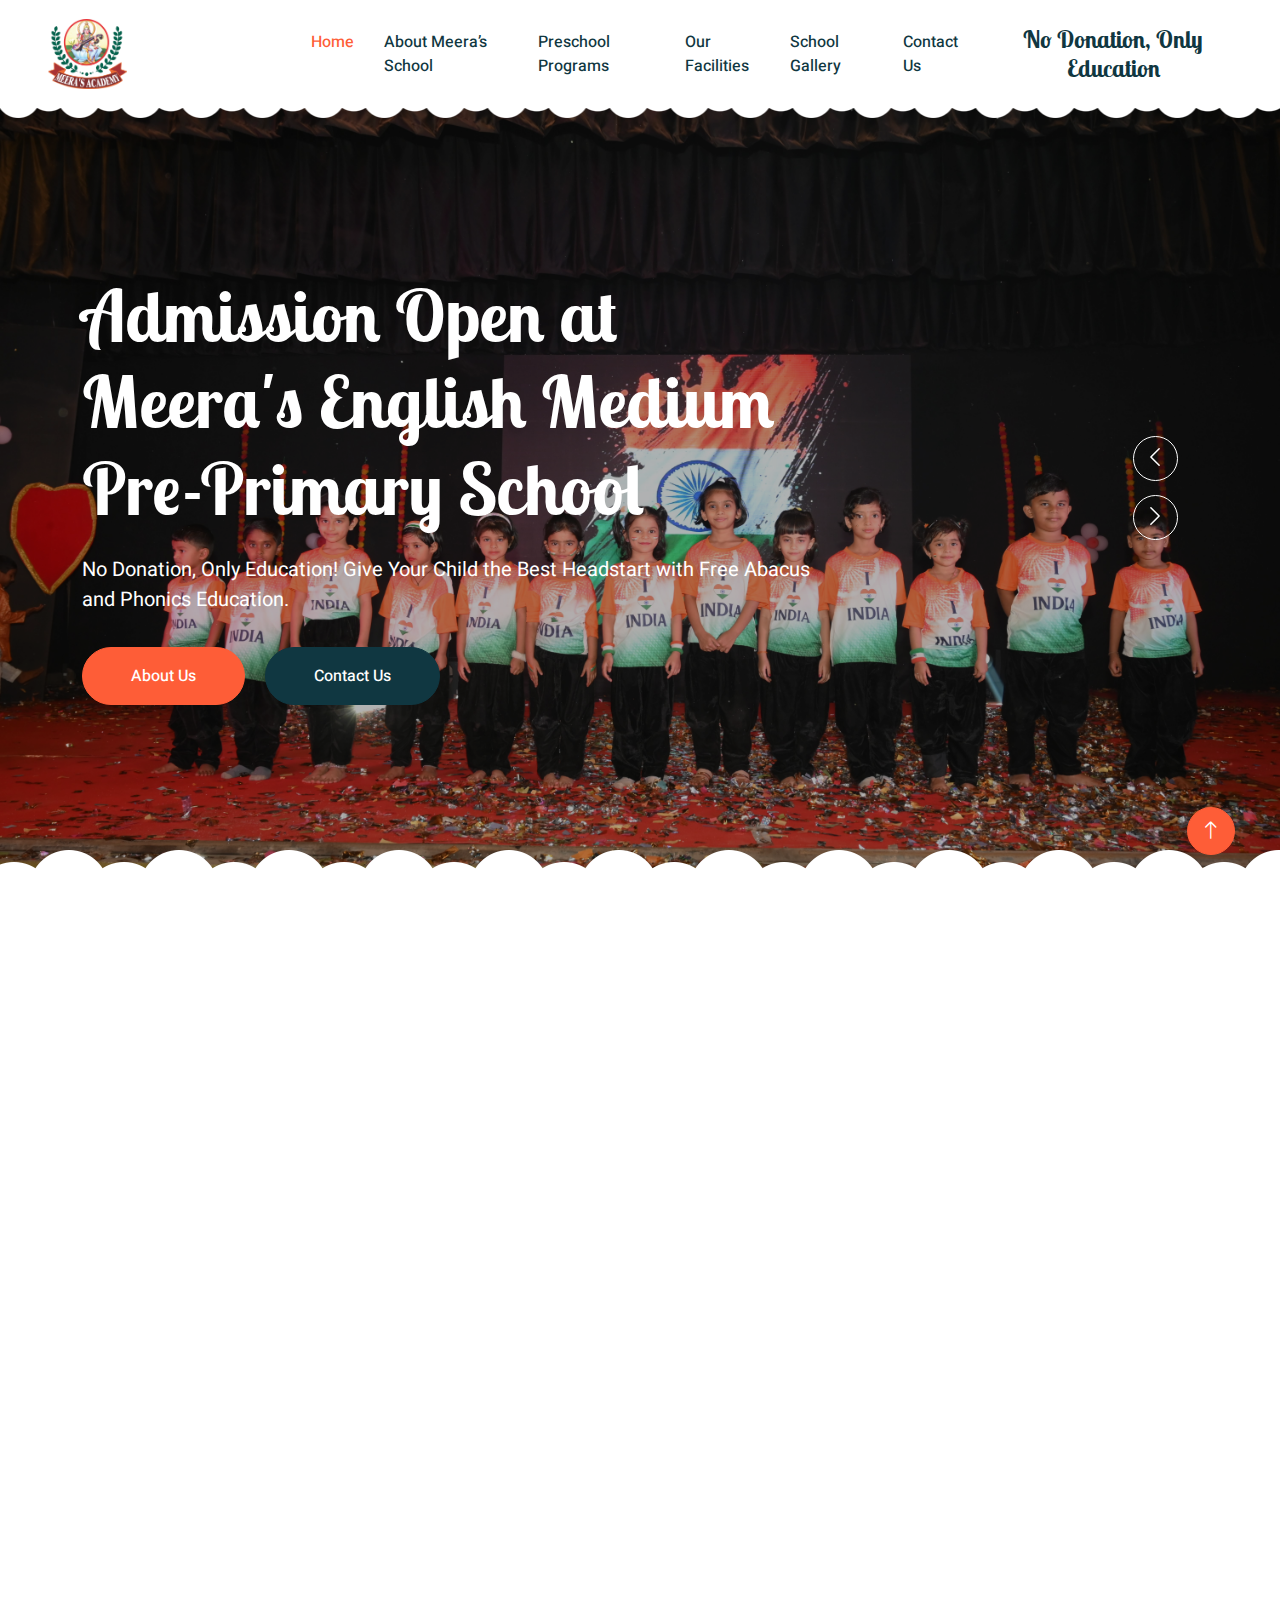
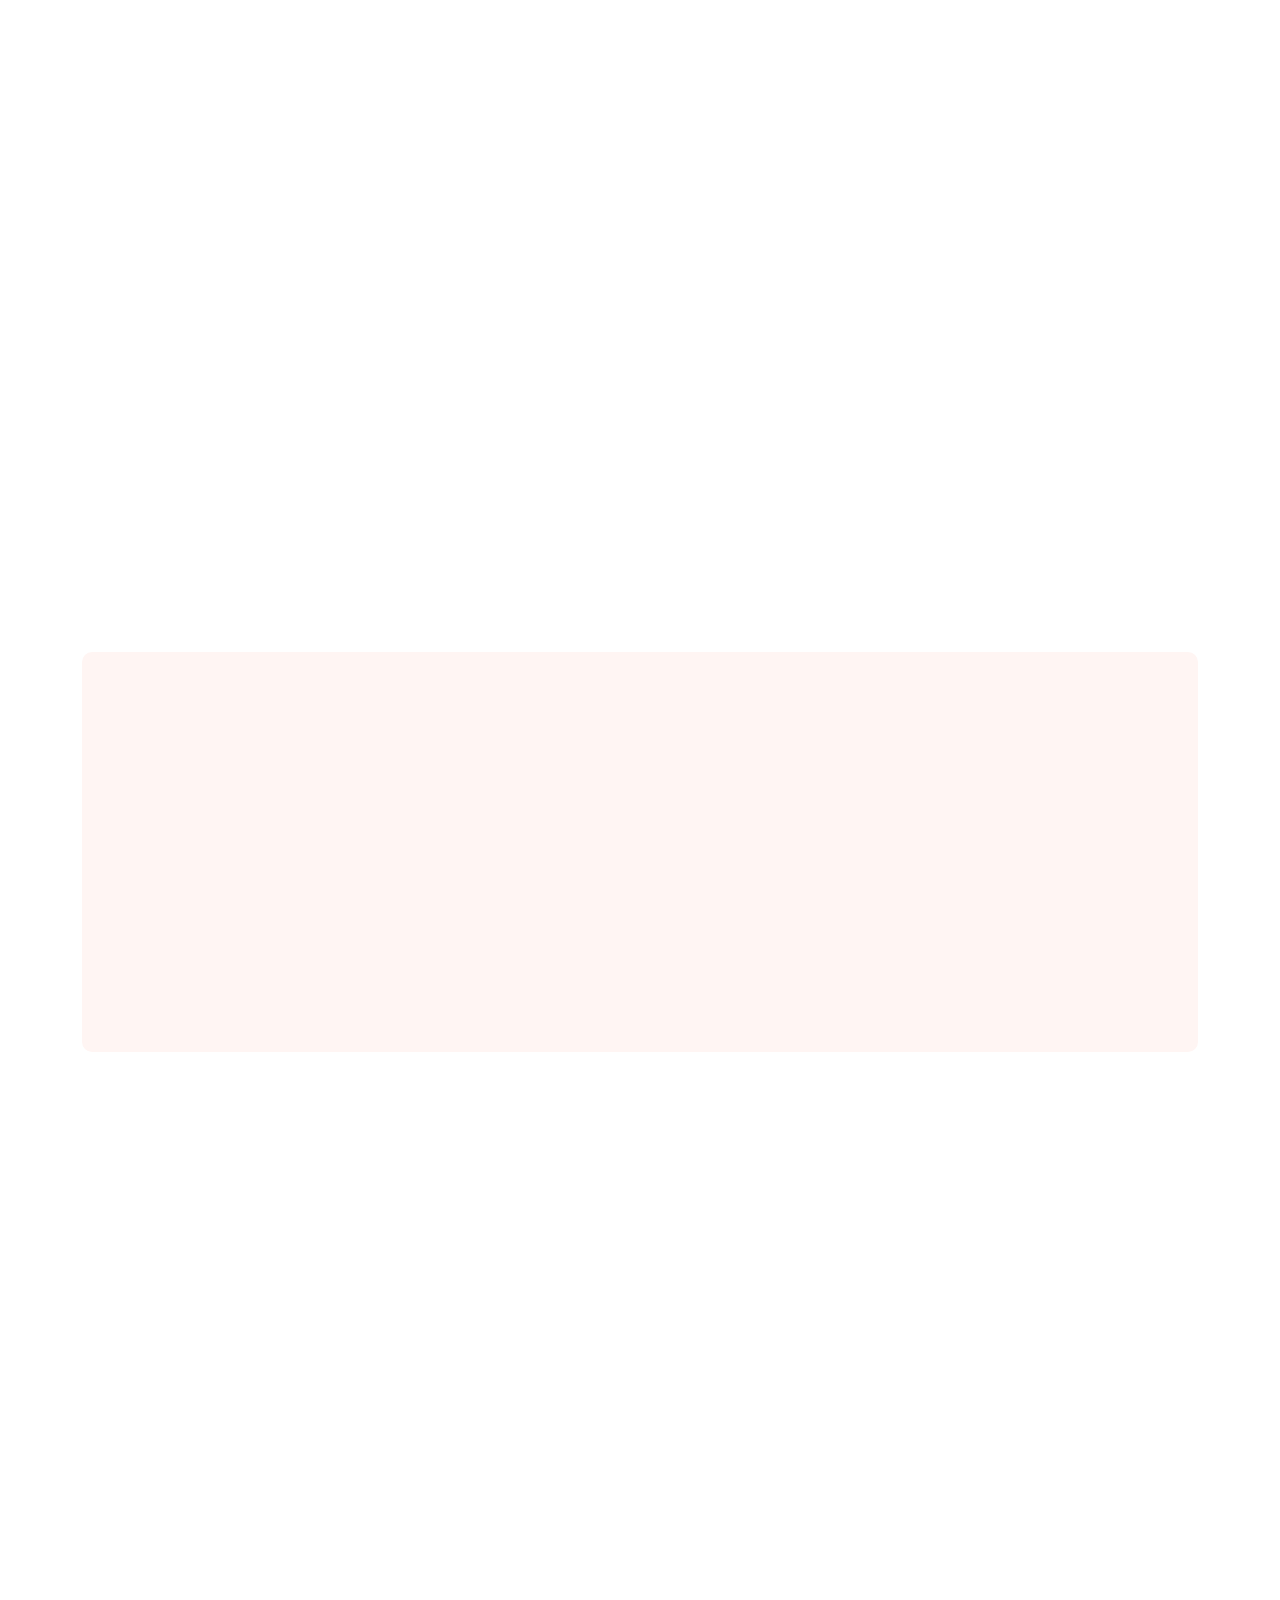
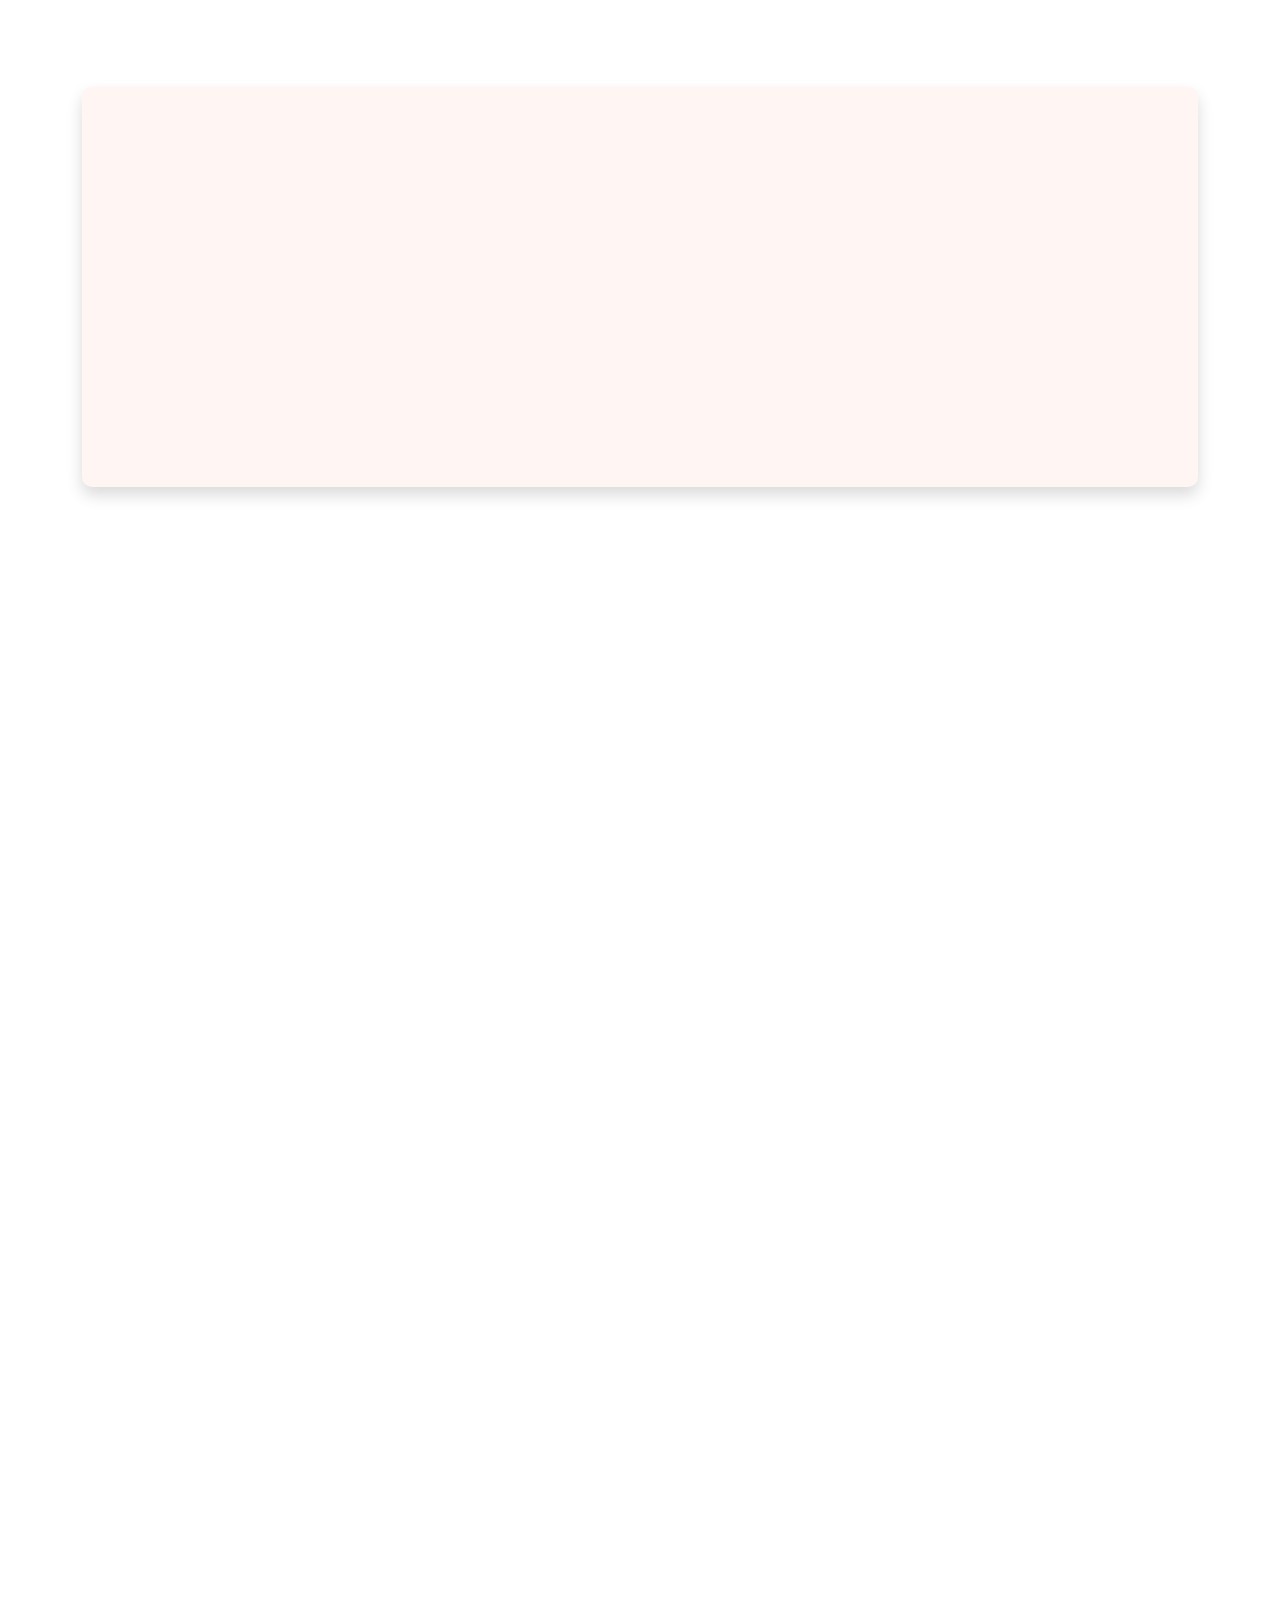
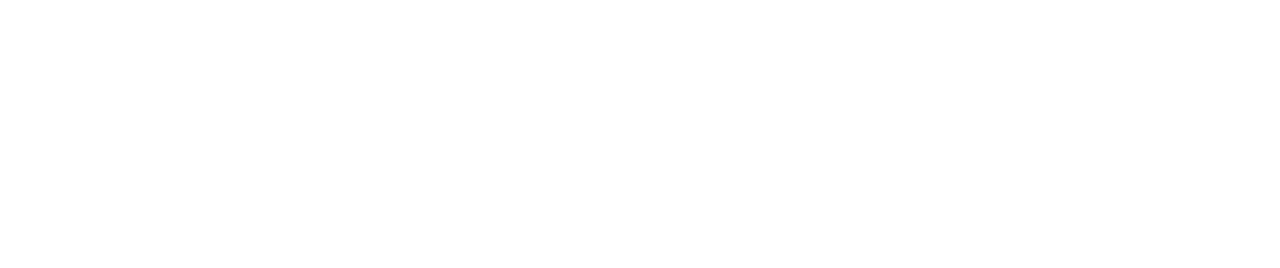
==== commit c2f2e97b: "dsa" ====
--- a/index.html
+++ b/index.html
@@ -2,14 +2,55 @@
 <html lang="en">
   <head>
     <meta charset="utf-8" />
-    <title>Meera's Academy</title>
-    <meta content="width=device-width, initial-scale=1.0" name="viewport" />
-    <meta content="" name="keywords" />
-    <meta content="" name="description" />
+    <title>Meera's Pre-Primary School | Best Early Education Academy</title>
+    <meta name="viewport" content="width=device-width, initial-scale=1.0" />
+
+    <!-- SEO Meta Tags -->
+    <meta
+      name="keywords"
+      content="Meera's Pre-Primary School, Best Preschool, Early Education, Kids Academy, Kindergarten, Child Development"
+    />
+    <meta
+      name="description"
+      content="Meera's Pre-Primary School offers a nurturing environment with fun-filled learning experiences, designed to foster creativity, curiosity, and growth in young children."
+    />
+    <meta name="author" content="Meera's Academy" />
+    <link rel="canonical" href="https://www.meerasacademy.com/" />
 
     <!-- Favicon -->
     <link rel="icon" href="/img/favicon.png" type="image/x-icon" />
-
+    <meta name="theme-color" content="#3498db" />
+
+    <!-- Open Graph Meta Tags (For Social Media Sharing) -->
+    <meta
+      property="og:title"
+      content="Meera's Pre-Primary School | Best Early Education Academy"
+    />
+    <meta
+      property="og:description"
+      content="Enroll your child at Meera's Pre-Primary School – where fun learning meets creativity and growth!"
+    />
+    <meta
+      property="og:image"
+      content="https://www.meerasacademy.com/img/social-preview.jpg"
+    />
+    <meta property="og:url" content="https://www.meerasacademy.com/" />
+    <meta property="og:type" content="website" />
+
+    <!-- Twitter Card Meta Tags -->
+    <meta name="twitter:card" content="summary_large_image" />
+    <meta
+      name="twitter:title"
+      content="Meera's Pre-Primary School | Best Early Education Academy"
+    />
+    <meta
+      name="twitter:description"
+      content="A fun and nurturing environment for early learning at Meera's Pre-Primary School."
+    />
+    <meta
+      name="twitter:image"
+      content="https://www.meerasacademy.com/img/social-preview.jpg"
+    />
 
     <!-- Google Web Fonts -->
     <link rel="preconnect" href="https://fonts.googleapis.com" />
@@ -58,236 +99,193 @@
       <!-- Spinner End -->
 
       <!-- Navbar Start -->
-      <nav
-        class="navbar navbar-expand-lg bg-white navbar-light sticky-top px-4 px-lg-5 py-lg-0"
-      >
+      <nav class="navbar navbar-expand-lg bg-white navbar-light sticky-top px-4 px-lg-5 py-lg-0">
+        <!-- Logo -->
         <a href="index.html" class="navbar-brand">
-          <img
-            src="/img/logo-2024.png"
-            alt="School Logo"
-            class="m-0 text-primary"
-            style="height: 70px"
-          />
+            <img src="/img/logo-2024.png" alt="Meera's Pre-Primary School Logo" style="height: 70px">
         </a>
-
-        <button
-          type="button"
-          class="navbar-toggler"
-          data-bs-toggle="collapse"
-          data-bs-target="#navbarCollapse"
-        >
-          <span class="navbar-toggler-icon"></span>
+    
+        <!-- Mobile Menu Toggle Button -->
+        <button 
+            type="button" 
+            class="navbar-toggler" 
+            data-bs-toggle="collapse" 
+            data-bs-target="#navbarCollapse" 
+            aria-controls="navbarCollapse" 
+            aria-expanded="false" 
+            aria-label="Toggle navigation">
+            <span class="navbar-toggler-icon"></span>
         </button>
+    
+        <!-- Navbar Items -->
         <div class="collapse navbar-collapse" id="navbarCollapse">
-          <div class="navbar-nav mx-auto">
-            <a href="index.html" class="nav-item nav-link active">Home</a>
-            <a href="about.html" class="nav-item nav-link">About Us</a>
-            <a href="classes.html" class="nav-item nav-link">Classes</a>
-            <a href="facility.html" class="nav-item nav-link">School facilities</a>
-            <a href="gallery.html" class="nav-item nav-link">Gallery</a>
-            <!-- <div class="nav-item dropdown">
-              <a
-                href="#"
-                class="nav-link dropdown-toggle"
-                data-bs-toggle="dropdown"
-                >Pages</a
-              >
-              <div
-                class="dropdown-menu rounded-0 rounded-bottom border-0 shadow-sm m-0"
-              >
-                <a href="facility.html" class="dropdown-item"
-                  >School Facilities</a
-                >
-                <a href="team.html" class="dropdown-item">Popular Teachers</a>
-                <a href="call-to-action.html" class="dropdown-item"
-                  >Become A Teachers</a
-                >
-                <a href="appointment.html" class="dropdown-item"
-                  >Make Appointment</a
-                >
-                <a href="testimonial.html" class="dropdown-item">Testimonial</a>
-                <a href="404.html" class="dropdown-item">404 Error</a>
-              </div>
-            </div> -->
-            <a href="contact.html" class="nav-item nav-link">Contact Us</a>
-          </div>
-          <div class="row g-0">
-            <div class="col-12 d-flex flex-column justify-content-center pt-3">
-                <h4 class="text-center mb-4">No Donation, Only Education</h4>
-            </div>
-        </div>
-        
-        </div>
-      </nav>
+            <div class="navbar-nav mx-auto">
+                <a href="index.html" class="nav-item nav-link active">Home</a>
+                <a href="about.html" class="nav-item nav-link">About Meera’s School</a>
+                <a href="classes.html" class="nav-item nav-link">Preschool Programs</a>
+                <a href="facility.html" class="nav-item nav-link">Our Facilities</a>
+                <a href="gallery.html" class="nav-item nav-link">School Gallery</a>
+                <a href="contact.html" class="nav-item nav-link">Contact Us</a>
+            </div>
+    
+            <!-- Slogan -->
+            <div class="d-none d-lg-flex flex-column justify-content-center ps-3">
+                <h4 class="text-center mb-0">No Donation, Only Education</h4>
+            </div>
+        </div>
+    </nav>
+    
       <!-- Navbar End -->
 
       <!-- Carousel Start -->
       <div class="container-fluid p-0 mb-5">
         <div class="owl-carousel header-carousel position-relative">
-          <div class="owl-carousel-item position-relative">
-            <img
-              class="img-fluid"
-              src="img/carousel-1.jpg"
-              alt="Meera's English Medium Pre-Primary School"
-            />
-            <div
-              class="position-absolute top-0 start-0 w-100 h-100 d-flex align-items-center"
-              style="background: rgba(0, 0, 0, 0.2)"
-            >
-              <div class="container">
-                <div class="row justify-content-start">
-                  <div class="col-10 col-lg-8">
-                    <h1 class="display-2 text-white animated slideInDown mb-4">
-                      Admission Open at Meera's English Medium Pre-Primary
-                      School
-                    </h1>
-                    <p class="fs-5 fw-medium text-white mb-4 pb-2">
-                      No Donation, Only Education! Give Your Child the Best
-                      Headstart with Free Abacus and Phonics Education.
-                    </p>
-                    <a
-                      href="about.html"
-                      class="btn btn-primary rounded-pill py-sm-3 px-sm-5 me-3 animated slideInLeft"
-                    >
-                      About us
-                    </a>
-                    <a
-                      href="contact.html"
-                      class="btn btn-dark rounded-pill py-sm-3 px-sm-5 animated slideInRight"
-                    >
-                      Contact Us
-                    </a>
-                  </div>
-                </div>
-              </div>
-            </div>
-          </div>
-
-          <div class="owl-carousel-item position-relative">
-            <img
-              class="img-fluid"
-              src="img/carousel-2.jpg"
-              alt="Meera's English Medium Pre-Primary School"
-            />
-            <div
-              class="position-absolute top-0 start-0 w-100 h-100 d-flex align-items-center"
-              style="background: rgba(0, 0, 0, 0.2)"
-            >
-              <div class="container">
-                <div class="row justify-content-start">
-                  <div class="col-10 col-lg-8">
-                    <h1 class="display-2 text-white animated slideInDown mb-4">
-                      Build a Brighter Future for Your Child at Meera's Academy
-                    </h1>
-                    <p class="fs-5 fw-medium text-white mb-4 pb-2">
-                      Enroll today for Playgroup, Nursery, Junior KG, and Senior
-                      KG. No Donation, Only Education! Free Abacus and Phonics
-                      Classes.
-                    </p>
-                    <a
-                      href="about.html"
-                      class="btn btn-primary rounded-pill py-sm-3 px-sm-5 me-3 animated slideInLeft"
-                    >
-                      About us
-                    </a>
-                    <a
-                      href="classes.html"
-                      class="btn btn-dark rounded-pill py-sm-3 px-sm-5 animated slideInRight"
-                    >
-                      Our Classes
-                    </a>
-                  </div>
-                </div>
-              </div>
-            </div>
-          </div>
-        </div>
-      </div>
+            
+            <!-- Carousel Item 1 -->
+            <div class="owl-carousel-item position-relative">
+                <img
+                    class="img-fluid"
+                    src="img/carousel-1.jpg"
+                    alt="Admissions Open at Meera's Pre-Primary School"
+                    loading="lazy"
+                />
+                <div class="position-absolute top-0 start-0 w-100 h-100 d-flex align-items-center"
+                    style="background: rgba(0, 0, 0, 0.3);">
+                    <div class="container">
+                        <div class="row justify-content-start">
+                            <div class="col-10 col-lg-8">
+                                <h1 class="display-2 text-white animated slideInDown mb-4">
+                                    Admission Open at Meera's English Medium Pre-Primary School
+                                </h1>
+                                <p class="fs-5 fw-medium text-white mb-4 pb-2">
+                                    No Donation, Only Education! Give Your Child the Best Headstart with Free Abacus and Phonics Education.
+                                </p>
+                                <a href="about.html"
+                                    class="btn btn-primary rounded-pill py-sm-3 px-sm-5 me-3 animated slideInLeft">
+                                    About Us
+                                </a>
+                                <a href="contact.html"
+                                    class="btn btn-dark rounded-pill py-sm-3 px-sm-5 animated slideInRight">
+                                    Contact Us
+                                </a>
+                            </div>
+                        </div>
+                    </div>
+                </div>
+            </div>
+    
+            <!-- Carousel Item 2 -->
+            <div class="owl-carousel-item position-relative">
+                <img
+                    class="img-fluid"
+                    src="img/carousel-2.jpg"
+                    alt="Meera's Academy - Playgroup, Nursery, Junior KG, and Senior KG"
+                    loading="lazy"
+                />
+                <div class="position-absolute top-0 start-0 w-100 h-100 d-flex align-items-center"
+                    style="background: rgba(0, 0, 0, 0.3);">
+                    <div class="container">
+                        <div class="row justify-content-start">
+                            <div class="col-10 col-lg-8">
+                                <h1 class="display-2 text-white animated slideInDown mb-4">
+                                    Build a Brighter Future for Your Child at Meera's Academy
+                                </h1>
+                                <p class="fs-5 fw-medium text-white mb-4 pb-2">
+                                    Enroll today for Playgroup, Nursery, Junior KG, and Senior KG. No Donation, Only Education! Free Abacus and Phonics Classes.
+                                </p>
+                                <a href="about.html"
+                                    class="btn btn-primary rounded-pill py-sm-3 px-sm-5 me-3 animated slideInLeft">
+                                    About Us
+                                </a>
+                                <a href="classes.html"
+                                    class="btn btn-dark rounded-pill py-sm-3 px-sm-5 animated slideInRight">
+                                    Our Classes
+                                </a>
+                            </div>
+                        </div>
+                    </div>
+                </div>
+            </div>
+    
+        </div>
+    </div>
+    
       <!-- Carousel End -->
 
       <!-- Facilities Start -->
       <div class="container-xxl py-5">
         <div class="container">
-          <div
-            class="text-center mx-auto mb-5 wow fadeInUp"
-            data-wow-delay="0.1s"
-            style="max-width: 600px"
-          >
-            <h1 class="mb-3">School Facilities</h1>
+          <div class="text-center mx-auto mb-5 wow fadeInUp" data-wow-delay="0.1s" style="max-width: 600px;">
+            <h2 class="mb-3">Top-Class School Facilities for Holistic Growth</h2>
             <p>
-              At Meera's English Medium Pre-Primary School, we provide a
-              nurturing and stimulating environment with modern facilities to
-              support your child's holistic development.
+              At <strong>Meera's English Medium Pre-Primary School</strong>, we provide a nurturing and stimulating environment with modern facilities to support your child's holistic development. Our goal is to offer the <strong>best early education</strong> with innovative teaching methods.
             </p>
           </div>
+      
           <div class="row g-4">
-            <div class="col-lg-3 col-sm-6 wow fadeInUp" data-wow-delay="0.1s">
+            <!-- Facility 1 -->
+            <article class="col-lg-3 col-sm-6 wow fadeInUp" data-wow-delay="0.1s">
               <div class="facility-item">
                 <div class="facility-icon bg-primary">
-                  <span class="bg-primary"></span>
-                  <i class="fa fa-chalkboard-teacher fa-3x text-primary"></i>
-                  <span class="bg-primary"></span>
+                  <i class="fa fa-chalkboard-teacher fa-3x text-primary" aria-hidden="true"></i>
                 </div>
                 <div class="facility-text bg-primary">
                   <h3 class="text-primary mb-3">Qualified Teachers</h3>
                   <p class="mb-0">
-                    Experienced and caring teachers dedicated to providing
-                    quality education and individual attention.
+                    Our <strong>highly experienced teachers</strong> ensure personalized learning, fostering creativity and intellectual growth.
                   </p>
                 </div>
               </div>
-            </div>
-            <div class="col-lg-3 col-sm-6 wow fadeInUp" data-wow-delay="0.3s">
+            </article>
+      
+            <!-- Facility 2 -->
+            <article class="col-lg-3 col-sm-6 wow fadeInUp" data-wow-delay="0.3s">
               <div class="facility-item">
                 <div class="facility-icon bg-success">
-                  <span class="bg-success"></span>
-                  <i class="fa fa-book fa-3x text-success"></i>
-                  <span class="bg-success"></span>
+                  <i class="fa fa-book fa-3x text-success" aria-hidden="true"></i>
                 </div>
                 <div class="facility-text bg-success">
                   <h3 class="text-success mb-3">Free Abacus & Phonics</h3>
                   <p class="mb-0">
-                    Enhance cognitive and language skills with our free Abacus
-                    and Phonics education programs.
+                    Our exclusive <strong>Abacus and Phonics programs</strong> enhance cognitive abilities and language skills, setting a strong foundation for learning.
                   </p>
                 </div>
               </div>
-            </div>
-            <div class="col-lg-3 col-sm-6 wow fadeInUp" data-wow-delay="0.5s">
+            </article>
+      
+            <!-- Facility 3 -->
+            <article class="col-lg-3 col-sm-6 wow fadeInUp" data-wow-delay="0.5s">
               <div class="facility-item">
                 <div class="facility-icon bg-warning">
-                  <span class="bg-warning"></span>
-                  <i class="fa fa-paint-brush fa-3x text-warning"></i>
-                  <span class="bg-warning"></span>
+                  <i class="fa fa-paint-brush fa-3x text-warning" aria-hidden="true"></i>
                 </div>
                 <div class="facility-text bg-warning">
                   <h3 class="text-warning mb-3">Engaging Activities</h3>
                   <p class="mb-0">
-                    Creative and fun-filled activities to promote learning
-                    through play and exploration.
+                    Interactive and <strong>creative learning activities</strong> designed to make education fun, promoting holistic development.
                   </p>
                 </div>
               </div>
-            </div>
-            <div class="col-lg-3 col-sm-6 wow fadeInUp" data-wow-delay="0.7s">
+            </article>
+      
+            <!-- Facility 4 -->
+            <article class="col-lg-3 col-sm-6 wow fadeInUp" data-wow-delay="0.7s">
               <div class="facility-item">
                 <div class="facility-icon bg-info">
-                  <span class="bg-info"></span>
-                  <i class="fa fa-smile fa-3x text-info"></i>
-                  <span class="bg-info"></span>
+                  <i class="fa fa-smile fa-3x text-info" aria-hidden="true"></i>
                 </div>
                 <div class="facility-text bg-info">
                   <h3 class="text-info mb-3">Positive Learning Environment</h3>
                   <p class="mb-0">
-                    A nurturing atmosphere that fosters positivity and a love
-                    for learning.
+                    A <strong>safe, supportive, and inspiring atmosphere</strong> that nurtures confidence and a lifelong love for learning.
                   </p>
                 </div>
               </div>
-            </div>
+            </article>
           </div>
         </div>
       </div>
+      
 
       <!-- Facilities End -->
 
@@ -295,40 +293,23 @@
       <div class="container-xxl py-5">
         <div class="container">
           <div class="row g-5 align-items-center">
-            <div class="col-lg-6 wow fadeInUp" data-wow-delay="0.1s">
-              <h1 class="mb-4">
-                Discover Our School's Vision and Enriching Activities
-              </h1>
+            <!-- Text Content Section -->
+            <article class="col-lg-6 wow fadeInUp" data-wow-delay="0.1s">
+              <h2 class="mb-4">Discover Our School's Vision and Enriching Activities</h2>
               <p>
-                At Meera's English Medium Pre-Primary School, we are dedicated
-                to creating a joyful and engaging learning environment. Our goal
-                is to nurture young minds through play-based learning and a
-                well-rounded curriculum.
+                At <strong>Meera's English Medium Pre-Primary School</strong>, we are committed to fostering a joyful and engaging <strong>early childhood education</strong> experience. Our goal is to nurture young minds through <strong>play-based learning</strong> and a well-rounded curriculum.
               </p>
               <p class="mb-4">
-                Our cultural activities and interactive programs are designed to
-                promote holistic development, build social skills, and encourage
-                creative expression. We believe in celebrating every child's
-                unique talents and guiding them to thrive both academically and
-                emotionally.
+                Our <strong>interactive programs</strong> and <strong>cultural activities</strong> are designed to promote holistic development, enhance social skills, and encourage creative expression. We celebrate each child's unique talents, helping them grow academically and emotionally.
               </p>
               <div class="row g-4 align-items-center">
                 <div class="col-sm-6">
-                  <a
-                    class="btn btn-primary rounded-pill py-3 px-5"
-                    href="about.html"
-                  >
-                    Learn More
+                  <a class="btn btn-primary rounded-pill py-3 px-5" href="about.html">
+                    Learn More About Our Approach
                   </a>
                 </div>
                 <div class="col-sm-6">
                   <div class="d-flex align-items-center">
-                    <!-- <img
-                                    class="rounded-circle flex-shrink-0"
-                                    src="img/user.jpg"
-                                    alt="Principal"
-                                    style="width: 45px; height: 45px"
-                                /> -->
                     <div class="ms-3">
                       <h6 class="text-primary mb-1">Mrs. Meera Jambhulkar</h6>
                       <small>Principal & Founder</small>
@@ -336,223 +317,172 @@
                   </div>
                 </div>
               </div>
-            </div>
-            <div class="col-lg-6 about-img wow fadeInUp" data-wow-delay="0.5s">
+            </article>
+      
+            <!-- Image Section -->
+            <aside class="col-lg-6 about-img wow fadeInUp" data-wow-delay="0.5s">
               <div class="row">
                 <div class="col-12 text-center">
-                  <img
-                    class="img-fluid w-75 rounded-circle bg-light p-3"
-                    src="img/about-1.jpg"
-                    alt="School Activity"
-                  />
+                  <img class="img-fluid w-75 rounded-circle bg-light p-3"
+                    src="img/about-1.jpg" alt="Children participating in school activity">
                 </div>
                 <div class="col-6 text-start" style="margin-top: -150px">
-                  <img
-                    class="img-fluid w-100 rounded-circle bg-light p-3"
-                    src="img/about-2.jpg"
-                    alt="Creative Learning"
-                  />
+                  <img class="img-fluid w-100 rounded-circle bg-light p-3"
+                    src="img/about-2.jpg" alt="Creative learning session at school">
                 </div>
                 <div class="col-6 text-end" style="margin-top: -150px">
-                  <img
-                    class="img-fluid w-100 rounded-circle bg-light p-3"
-                    src="img/about-3.jpg"
-                    alt="Cultural Event"
-                  />
-                </div>
-              </div>
-            </div>
+                  <img class="img-fluid w-100 rounded-circle bg-light p-3"
+                    src="img/about-3.jpg" alt="Cultural event with students performing">
+                </div>
+              </div>
+            </aside>
           </div>
         </div>
       </div>
+      
 
       <!-- About End -->
 
       <!-- Call To Action Start -->
       <div class="container-xxl py-5">
         <div class="container">
-          <div class="bg-light rounded">
+          <section class="bg-light rounded">
             <div class="row g-0">
-              <div
-                class="col-lg-6 wow fadeIn"
-                data-wow-delay="0.1s"
-                style="min-height: 400px"
-              >
+              <!-- Image Section -->
+              <div class="col-lg-6 wow fadeIn" data-wow-delay="0.1s" style="min-height: 400px">
                 <div class="position-relative h-100">
-                  <img
-                    class="position-absolute w-100 h-100 rounded"
+                  <img class="position-absolute w-100 h-100 rounded"
                     src="img/call-to-action.jpg"
                     style="object-fit: cover"
-                    alt="Join Now"
-                  />
-                </div>
-              </div>
-              <div class="col-lg-6 wow fadeIn" data-wow-delay="0.5s">
-                <div
-                  class="h-100 d-flex flex-column justify-content-center p-5"
-                >
-                  <h1 class="mb-4">Join Now</h1>
+                    alt="Enroll your child for quality education today">
+                </div>
+              </div>
+      
+              <!-- Text Content -->
+              <article class="col-lg-6 wow fadeIn" data-wow-delay="0.5s">
+                <div class="h-100 d-flex flex-column justify-content-center p-5">
+                  <h2 class="mb-4">Join Our Thriving Learning Community</h2>
                   <p class="mb-4">
-                    Be a part of our vibrant community! Join us today to
-                    experience quality education, engaging activities, and a
-                    nurturing environment that helps your child grow, learn, and
-                    thrive.
+                    Be a part of <strong>Meera's English Medium Pre-Primary School</strong> and provide your child with <strong>quality education, engaging activities,</strong> and a <strong>nurturing learning environment</strong>. Our programs focus on holistic development, helping children grow, learn, and thrive.
                   </p>
                 </div>
-              </div>
-            </div>
-          </div>
+              </article>
+            </div>
+          </section>
         </div>
       </div>
+      
 
       <!-- Call To Action End -->
 
       <!-- Classes Start -->
       <div class="container-xxl py-5">
         <div class="container">
-          <div
-            class="text-center mx-auto mb-5 wow fadeInUp"
-            data-wow-delay="0.1s"
-            style="max-width: 600px"
-          >
-            <h1 class="mb-3">School Classes</h1>
-            <p>Build a Brighter Future for Your Child at Meera's Academy</p>
-          </div>
+          <section class="text-center mx-auto mb-5 wow fadeInUp" data-wow-delay="0.1s" style="max-width: 600px">
+            <h2 class="mb-3">School Classes – Early Learning Programs</h2>
+            <p>Build a brighter future for your child with our structured and nurturing learning programs at Meera's Academy.</p>
+          </section>
           <div class="row g-4">
+            <!-- Play Group -->
             <div class="col-lg-3 col-md-6 wow fadeInUp" data-wow-delay="0.1s">
               <div class="classes-item">
                 <div class="bg-light rounded-circle w-75 mx-auto p-3">
-                  <img
-                    class="img-fluid rounded-circle"
-                    src="img/classes-1.jpg"
-                    alt=""
-                  />
+                  <img class="img-fluid rounded-circle" src="img/classes-1.jpg" alt="Play Group - Early Childhood Learning">
                 </div>
                 <div class="bg-light rounded p-4 pt-5 mt-n5">
-                  <a class="d-block text-center h3 mt-3 mb-4" href=""
-                    >Play Group</a
-                  >
-                </div>
-              </div>
-            </div>
+                  <a class="d-block text-center h3 mt-3 mb-4" href="#">Play Group</a>
+                </div>
+              </div>
+            </div>
+            <!-- Nursery -->
             <div class="col-lg-3 col-md-6 wow fadeInUp" data-wow-delay="0.3s">
               <div class="classes-item">
                 <div class="bg-light rounded-circle w-75 mx-auto p-3">
-                  <img
-                    class="img-fluid rounded-circle"
-                    src="img/classes-2.jpg"
-                    alt=""
-                  />
+                  <img class="img-fluid rounded-circle" src="img/classes-2.jpg" alt="Nursery Class - Foundational Learning">
                 </div>
                 <div class="bg-light rounded p-4 pt-5 mt-n5">
-                  <a class="d-block text-center h3 mt-3 mb-4" href=""
-                    >Nursery</a
-                  >
-                </div>
-              </div>
-            </div>
+                  <a class="d-block text-center h3 mt-3 mb-4" href="#">Nursery</a>
+                </div>
+              </div>
+            </div>
+            <!-- Junior KG -->
             <div class="col-lg-3 col-md-6 wow fadeInUp" data-wow-delay="0.5s">
               <div class="classes-item">
                 <div class="bg-light rounded-circle w-75 mx-auto p-3">
-                  <img
-                    class="img-fluid rounded-circle"
-                    src="img/classes-3.jpg"
-                    alt=""
-                  />
+                  <img class="img-fluid rounded-circle" src="img/classes-3.jpg" alt="Junior KG - Interactive Learning">
                 </div>
                 <div class="bg-light rounded p-4 pt-5 mt-n5">
-                  <a class="d-block text-center h3 mt-3 mb-4" href=""
-                    >Junior KG</a
-                  >
-                </div>
-              </div>
-            </div>
+                  <a class="d-block text-center h3 mt-3 mb-4" href="#">Junior KG</a>
+                </div>
+              </div>
+            </div>
+            <!-- Senior KG -->
             <div class="col-lg-3 col-md-6 wow fadeInUp" data-wow-delay="0.7s">
               <div class="classes-item">
                 <div class="bg-light rounded-circle w-75 mx-auto p-3">
-                  <img
-                    class="img-fluid rounded-circle"
-                    src="img/classes-4.jpg"
-                    alt=""
-                  />
+                  <img class="img-fluid rounded-circle" src="img/classes-4.jpg" alt="Senior KG - Holistic Development">
                 </div>
                 <div class="bg-light rounded p-4 pt-5 mt-n5">
-                  <a class="d-block text-center h3 mt-3 mb-4" href=""
-                    >Senior KG</a
-                  >
+                  <a class="d-block text-center h3 mt-3 mb-4" href="#">Senior KG</a>
                 </div>
               </div>
             </div>
           </div>
         </div>
       </div>
+      
 
       <!-- Classes End -->
 
       <!-- Appointment Start -->
       <div class="container-xxl py-5">
         <div class="container">
-          <div class="bg-light rounded shadow">
+          <section class="bg-light rounded shadow">
             <div class="row g-0">
+              <!-- Contact Information -->
               <div class="col-lg-6 wow fadeIn" data-wow-delay="0.1s">
-                <div
-                  class="h-100 d-flex flex-column justify-content-center p-5"
-                >
-                  <h1 class="mb-4 display-5 fw-bold text-primary">
-                    Make Appointment
-                  </h1>
+                <div class="h-100 d-flex flex-column justify-content-center p-5">
+                  <h2 class="mb-4 display-5 fw-bold text-primary">Make an Appointment</h2>
                   <div class="mb-4">
                     <p class="mb-3 fs-5">
                       <i class="bi bi-envelope-fill text-primary me-2"></i>
                       <strong>Email:</strong>
-                      <a
-                        href="mailto:meerasacademy2019@gmail.com"
-                        class="text-dark text-decoration-none"
-                      >
+                      <a href="mailto:meerasacademy2019@gmail.com" class="text-dark text-decoration-none">
                         meerasacademy2019@gmail.com
                       </a>
                     </p>
                     <p class="mb-3 fs-5">
                       <i class="bi bi-telephone-fill text-primary me-2"></i>
                       <strong>Phone 1:</strong>
-                      <a
-                        href="tel:+919922527374"
-                        class="text-dark text-decoration-none"
-                      >
+                      <a href="tel:+919922527374" class="text-dark text-decoration-none">
                         +91 9922527374
                       </a>
                     </p>
                     <p class="fs-5">
                       <i class="bi bi-telephone-fill text-primary me-2"></i>
                       <strong>Phone 2:</strong>
-                      <a
-                        href="tel:+919699600430"
-                        class="text-dark text-decoration-none"
-                      >
+                      <a href="tel:+919699600430" class="text-dark text-decoration-none">
                         +91 9699600430
                       </a>
                     </p>
                   </div>
                 </div>
               </div>
-              <div
-                class="col-lg-6 wow fadeIn"
-                data-wow-delay="0.5s"
-                style="min-height: 400px"
-              >
+      
+              <!-- Appointment Image -->
+              <div class="col-lg-6 wow fadeIn" data-wow-delay="0.5s" style="min-height: 400px">
                 <div class="position-relative h-100">
-                  <img
-                    class="position-absolute w-100 h-100 rounded"
+                  <img class="position-absolute w-100 h-100 rounded"
                     src="img/appointment.jpg"
                     style="object-fit: cover"
-                    alt="Appointment Image"
-                  />
-                </div>
-              </div>
-            </div>
-          </div>
+                    alt="Schedule an appointment at Meera's Academy">
+                </div>
+              </div>
+            </div>
+          </section>
         </div>
       </div>
+      
 
       <!-- Appointment End -->
 
@@ -652,196 +582,155 @@
       <!-- Testimonial Start -->
       <div class="container-xxl py-5">
         <div class="container">
-            <div class="text-center mx-auto mb-5 wow fadeInUp" data-wow-delay="0.1s" style="max-width: 600px">
-                <h1 class="mb-3">What Parents Say About Us</h1>
-                <p>
-                    Hear directly from parents about their experiences and the positive impact our school has had on their children.
+          <div
+            class="text-center mx-auto mb-5 wow fadeInUp"
+            data-wow-delay="0.1s"
+            style="max-width: 600px"
+            itemscope
+            itemtype="https://schema.org/Review"
+          >
+            <h2 class="mb-3">What Parents Say About Us</h2>
+            <p itemprop="reviewBody">
+              Hear directly from parents about their experiences and the
+              positive impact our school has had on their children.
+            </p>
+          </div>
+      
+          <div class="owl-carousel testimonial-carousel wow fadeInUp" data-wow-delay="0.1s">
+            <!-- Testimonial Item -->
+            <div class="testimonial-item bg-light rounded p-5" itemprop="review">
+              <p class="fs-5" itemprop="reviewBody">
+                I am very thankful to have my child in this school and big thanks to Principal mam and other staff for their best efforts.
+                Excellent experience with the school and other staff. This school provides individual attention towards each and every
+                student. A big thank you 😊
+              </p>
+              <div
+                class="d-flex align-items-center bg-white me-n5"
+                style="border-radius: 50px 0 0 50px"
+              >
+                <div class="ps-3">
+                  <h3 class="mb-1" itemprop="author">Pooja G</h3>
+                </div>
+              </div>
+            </div>
+      
+            <div class="testimonial-item bg-light rounded p-5" itemprop="review">
+              <p class="fs-5" itemprop="reviewBody">
+                Education-oriented, best pre-school in Talegaon Dabhade.
+                Affordable fees and best education, even after a gap in studies
+                due to some issues, now she is on track and doing excellent in
+                studies. Thank you to all teachers and school, great experience 🙏😁
+              </p>
+              <div
+                class="d-flex align-items-center bg-white me-n5"
+                style="border-radius: 50px 0 0 50px"
+              >
+                <div class="ps-3">
+                  <h3 class="mb-1" itemprop="author">Priti Kale</h3>
+                </div>
+              </div>
+            </div>
+      
+            <!-- Repeat the same structure for other testimonials -->
+      
+          </div>
+        </div>
+      </div>
+      
+
+      <!-- Testimonial End -->
+
+      <!-- Footer Start -->
+      <div class="container-fluid bg-dark text-white-50 footer pt-5 mt-5 wow fadeIn" data-wow-delay="0.1s">
+        <div class="container py-5">
+          <div class="row g-4">
+            <!-- Get In Touch Section -->
+            <div class="col-lg-3 col-md-6" itemscope itemtype="https://schema.org/LocalBusiness">
+              <h3 class="text-white mb-4">Get In Touch</h3>
+              <address>
+                <p class="mb-2">
+                  <i class="fa fa-map-marker-alt me-3"></i>
+                  <strong>Branch 1 -</strong> <span itemprop="address">Ganesh Apartment, Row House No 5, Talegaon-Katvi Road, Opp Thakur Priyanka Building, Talegaon Dabhade (Station) 410 507</span>
                 </p>
-            </div>
-            <div class="owl-carousel testimonial-carousel wow fadeInUp" data-wow-delay="0.1s">
-                <div class="testimonial-item bg-light rounded p-5">
-                    <p class="fs-5">
-                        I am very thankful to have my child in this school and big thanks to Principal mam and other staff for their best efforts. Excellent experience with the school and other staff. This school provides individual attention towards each and every student. A big thank you 😊
-                    </p>
-                    <div class="d-flex align-items-center bg-white me-n5" style="border-radius: 50px 0 0 50px">
-                        <div class="ps-3">
-                            <h3 class="mb-1">Pooja G</h3>
-                        </div>
-                    </div>
-                </div>
-    
-                <div class="testimonial-item bg-light rounded p-5">
-                    <p class="fs-5">
-                        Education oriented, best pre school in Talegaon Dabhade. Affordable fees and best education, even after a gap in studies due to some issues, now she is on track and doing excellent in studies. Thank you to all teachers and school, great experience 🙏😁
-                    </p>
-                    <div class="d-flex align-items-center bg-white me-n5" style="border-radius: 50px 0 0 50px">
-                        <div class="ps-3">
-                            <h3 class="mb-1">Priti Kale</h3>
-                        </div>
-                    </div>
-                </div>
-    
-                <div class="testimonial-item bg-light rounded p-5">
-                    <p class="fs-5">
-                        Best pre-school in Talegaon Dabhade, education-oriented, activity-based pre-school. My twins really enjoy here! I am very satisfied.
-                    </p>
-                    <div class="d-flex align-items-center bg-white me-n5" style="border-radius: 50px 0 0 50px">
-                        <div class="ps-3">
-                            <h3 class="mb-1">Shivam</h3>
-                        </div>
-                    </div>
-                </div>
-    
-                <div class="testimonial-item bg-light rounded p-5">
-                    <p class="fs-5">
-                        Best school, not only education but also all-around growth which I was looking for my kid. Thank you Meera's English Medium Pre-Primary School.
-                    </p>
-                    <div class="d-flex align-items-center bg-white me-n5" style="border-radius: 50px 0 0 50px">
-                        <div class="ps-3">
-                            <h3 class="mb-1">Suchi Udas</h3>
-                        </div>
-                    </div>
-                </div>
-    
-                <div class="testimonial-item bg-light rounded p-5">
-                    <p class="fs-5">
-                        Focused teachers 👍 always conduct various activities for kids' overall development 👍 Best of luck 👍 Keep up the good work in future also 👍
-                    </p>
-                    <div class="d-flex align-items-center bg-white me-n5" style="border-radius: 50px 0 0 50px">
-                        <div class="ps-3">
-                            <h3 class="mb-1">Prajakta Rakate</h3>
-                        </div>
-                    </div>
-                </div>
-    
-                <div class="testimonial-item bg-light rounded p-5">
-                    <p class="fs-5">
-                        I am very happy with the school and especially with Miss Meera as their focus is on overall child development.
-                    </p>
-                    <div class="d-flex align-items-center bg-white me-n5" style="border-radius: 50px 0 0 50px">
-                        <div class="ps-3">
-                            <h3 class="mb-1">Sunny Lamkane</h3>
-                        </div>
-                    </div>
-                </div>
-    
-                <div class="testimonial-item bg-light rounded p-5">
-                    <p class="fs-5">
-                        One of the best options for kids' education in Talegaon Dabhade. One-to-one attention is given, all activities conducted along with study. They celebrate all festivals. Only Fees NO DONATIONS. Mrs. Meera is a very enthusiastic, experienced teacher having a good connect with all children.
-                    </p>
-                    <div class="d-flex align-items-center bg-white me-n5" style="border-radius: 50px 0 0 50px">
-                        <div class="ps-3">
-                            <h3 class="mb-1">Sayli Debadwar</h3>
-                        </div>
-                    </div>
-                </div>
-    
-                <div class="testimonial-item bg-light rounded p-5">
-                    <p class="fs-5">
-                        Good school with no extra donation, dedicated teachers who give personal attention to each child. All competitions, functions, and festivals are celebrated with joy and fun. Teaching videos posted regularly in parents' group.
-                    </p>
-                    <div class="d-flex align-items-center bg-white me-n5" style="border-radius: 50px 0 0 50px">
-                        <div class="ps-3">
-                            <h3 class="mb-1">Anita Marathe</h3>
-                        </div>
-                    </div>
-                </div>
-    
-                <div class="testimonial-item bg-light rounded p-5">
-                    <p class="fs-5">
-                        Good environment, and importantly, no Donations. Skilled teachers and best activities. My daughter has taught us, and I am very happy for that. So thanks to all teachers.
-                    </p>
-                    <div class="d-flex align-items-center bg-white me-n5" style="border-radius: 50px 0 0 50px">
-                        <div class="ps-3">
-                            <h3 class="mb-1">Sagar Pandirkar</h3>
-                        </div>
-                    </div>
-                </div>
-    
-            </div>
-        </div>
-    </div>
-    
-      
-      <!-- Testimonial End -->
-
-      <!-- Footer Start -->
-      <div
-        class="container-fluid bg-dark text-white-50 footer pt-5 mt-5 wow fadeIn"
-        data-wow-delay="0.1s"
-      >
-      <div class="container py-5">
-        <div class="row g-4">
-          <!-- Get In Touch Section -->
-          <div class="col-lg-3 col-md-6">
-            <h3 class="text-white mb-4">Get In Touch</h3>
-            <p class="mb-2">
-              <i class="fa fa-map-marker-alt me-3"> Branch 1 -</i>Ganesh Apartment, Row House No 5, Talegaon-Katvi Road, Opp Thakur Priyanka Building, Talegaon Dabhade (Station) 410 507
-            </p>
-            <p class="mb-2">
-              <i class="fa fa-map-marker-alt me-3"> Branch 2 -</i>
-              Shop No. 1, Bhama Ambar Building, Subhash Chowk, Talegaon Dabhade (Gavthan), Tal Maval, Dist. Pune-410 506
-            </p>
-            <p class="mb-2">
-              <i class="fa fa-phone-alt me-3"></i>+91 9922527374
-            </p>
-            <p class="mb-2">
-              <i class="fa fa-envelope me-3"></i>meerasacademy2019@gmail.com
-            </p>
-            <div class="d-flex pt-2">
-              <a class="btn btn-outline-light btn-social" href="https://www.facebook.com/meera.jambhulkar.7">
-                <i class="fab fa-facebook-f"></i>
-              </a>
-              <a class="btn btn-outline-light btn-social" href="https://www.instagram.com/meeras_pre_primery_school/">
-                <i class="fab fa-instagram"></i>
-              </a>
-            </div>
-          </div>
-      
-          <!-- Quick Links Section -->
-          <div class="col-lg-3 col-md-6">
-            <h3 class="text-white mb-4">Quick Links</h3>
-            <a class="btn btn-link text-white-50" href="about.html">About Us</a>
-            <a class="btn btn-link text-white-50" href="contact.html">Contact Us</a>
-            <a class="btn btn-link text-white-50" href="classes.html">Our Programs</a>
-            <a class="btn btn-link text-white-50" href="gallery.html">Gallery</a>
-          </div>
-      
-          <!-- Branch 1 Map Section -->
-          <div class="col-lg-3 col-md-6">
-            <h3 class="text-white mb-4">Branch 1</h3>
-            <iframe src="https://www.google.com/maps/embed?pb=!1m18!1m12!1m3!1d572.6316292907213!2d73.68504732895836!3d18.720898207297964!2m3!1f0!2f0!3f0!3m2!1i1024!2i768!4f13.1!3m3!1m2!1s0x3bc2b1e98ec0d7b5%3A0x47307ceed3ab37!2sMeera&#39;s%20English%20Medium%20Pre-Primary%20School!5e0!3m2!1sen!2sus!4v1741086554092!5m2!1sen!2sus" width="100%" height="200" style="border: 0" allowfullscreen="" loading="lazy"></iframe>
-          </div>
-      
-          <!-- Branch 2 Map Section -->
-          <div class="col-lg-3 col-md-6">
-            <h3 class="text-white mb-4">Branch 2</h3>
-            <iframe src="https://www.google.com/maps/embed?pb=!1m18!1m12!1m3!1d3780.876703759056!2d73.67531077480892!3d18.731587286161437!2m3!1f0!2f0!3f0!3m2!1i1024!2i768!4f13.1!3m3!1m2!1s0x3bc2b1aa20e286f3%3A0x2f82cfa5d162f95!2sBhama%20Ambar%2C%20Subhash%20Chowk%2C%20Talegaon%20Dabhade%2C%20Maharashtra%20410506%2C%20India!5e0!3m2!1sen!2sus!4v1741087923456!5m2!1sen!2sus" width="100%" height="200" style="border: 0" allowfullscreen="" loading="lazy"></iframe>
-          </div>
-        </div>
-      </div>
-      
-      
-
+                <p class="mb-2">
+                  <i class="fa fa-map-marker-alt me-3"></i>
+                  <strong>Branch 2 -</strong> <span itemprop="address">Shop No. 1, Bhama Ambar Building, Subhash Chowk, Talegaon Dabhade (Gavthan), Tal Maval, Dist. Pune-410 506</span>
+                </p>
+                <p class="mb-2">
+                  <i class="fa fa-phone-alt me-3"></i>
+                  <a href="tel:+919922527374" class="text-white-50" itemprop="telephone">+91 9922527374</a>
+                </p>
+                <p class="mb-2">
+                  <i class="fa fa-envelope me-3"></i>
+                  <a href="mailto:meerasacademy2019@gmail.com" class="text-white-50" itemprop="email">meerasacademy2019@gmail.com</a>
+                </p>
+              </address>
+              <div class="d-flex pt-2">
+                <a class="btn btn-outline-light btn-social" href="https://www.facebook.com/meera.jambhulkar.7" itemprop="sameAs">
+                  <i class="fab fa-facebook-f"></i>
+                </a>
+                <a class="btn btn-outline-light btn-social" href="https://www.instagram.com/meeras_pre_primery_school/" itemprop="sameAs">
+                  <i class="fab fa-instagram"></i>
+                </a>
+              </div>
+            </div>
+      
+            <!-- Quick Links Section -->
+            <div class="col-lg-3 col-md-6">
+              <h3 class="text-white mb-4">Quick Links</h3>
+              <a class="btn btn-link text-white-50" href="about.html">About Meera's School</a>
+              <a class="btn btn-link text-white-50" href="contact.html">Contact Information</a>
+              <a class="btn btn-link text-white-50" href="classes.html">Explore Our Programs</a>
+              <a class="btn btn-link text-white-50" href="gallery.html">School Events & Activities</a>
+            </div>
+      
+            <!-- Branch 1 Map Section -->
+            <div class="col-lg-3 col-md-6">
+              <h3 class="text-white mb-4">Branch 1</h3>
+              <iframe
+                src="https://www.google.com/maps/embed?pb=!1m18!1m12!1m3!1d572.6316292907213!2d73.68504732895836!3d18.720898207297964!2m3!1f0!2f0!3f0!3m2!1i1024!2i768!4f13.1!3m3!1m2!1s0x3bc2b1e98ec0d7b5%3A0x47307ceed3ab37!2sMeera&#39;s%20English%20Medium%20Pre-Primary%20School!5e0!3m2!1sen!2sus!4v1741086554092!5m2!1sen!2sus"
+                width="100%"
+                height="200"
+                style="border: 0"
+                allowfullscreen=""
+                loading="lazy"
+                title="Meera's School Branch 1 Location"
+              ></iframe>
+            </div>
+      
+            <!-- Branch 2 Map Section -->
+            <div class="col-lg-3 col-md-6">
+              <h3 class="text-white mb-4">Branch 2</h3>
+              <iframe
+                src="https://www.google.com/maps/embed?pb=!1m18!1m12!1m3!1d3780.876703759056!2d73.67531077480892!3d18.731587286161437!2m3!1f0!2f0!3f0!3m2!1i1024!2i768!4f13.1!3m3!1m2!1s0x3bc2b1aa20e286f3%3A0x2f82cfa5d162f95!2sBhama%20Ambar%2C%20Subhash%20Chowk%2C%20Talegaon%20Dabhade%2C%20Maharashtra%20410506%2C%20India!5e0!3m2!1sen!2sus!4v1741087923456!5m2!1sen!2sus"
+                width="100%"
+                height="200"
+                style="border: 0"
+                allowfullscreen=""
+                loading="lazy"
+                title="Meera's School Branch 2 Location"
+              ></iframe>
+            </div>
+          </div>
+        </div>
+      
         <!-- Footer Bottom -->
         <div class="container">
           <div class="copyright">
             <div class="row">
               <div class="col-md-12 text-center mb-3 mb-md-0">
                 &copy;
-                <a class="border-bottom" href="#"
-                  >Meera's English Medium Pre-Primary School</a
-                >, All Rights Reserved.
+                <a class="border-bottom text-white-50" href="#">Meera's English Medium Pre-Primary School</a>,
+                All Rights Reserved.
                 <br />
                 Designed By
-                <a class="border-bottom" href="https://htmlcodex.com"
-                  >HTML Codex</a
-                >
+                <a class="border-bottom text-white-50" href="https://htmlcodex.com">HTML Codex</a>
               </div>
             </div>
           </div>
         </div>
       </div>
+      
 
       <!-- Footer End -->
 
